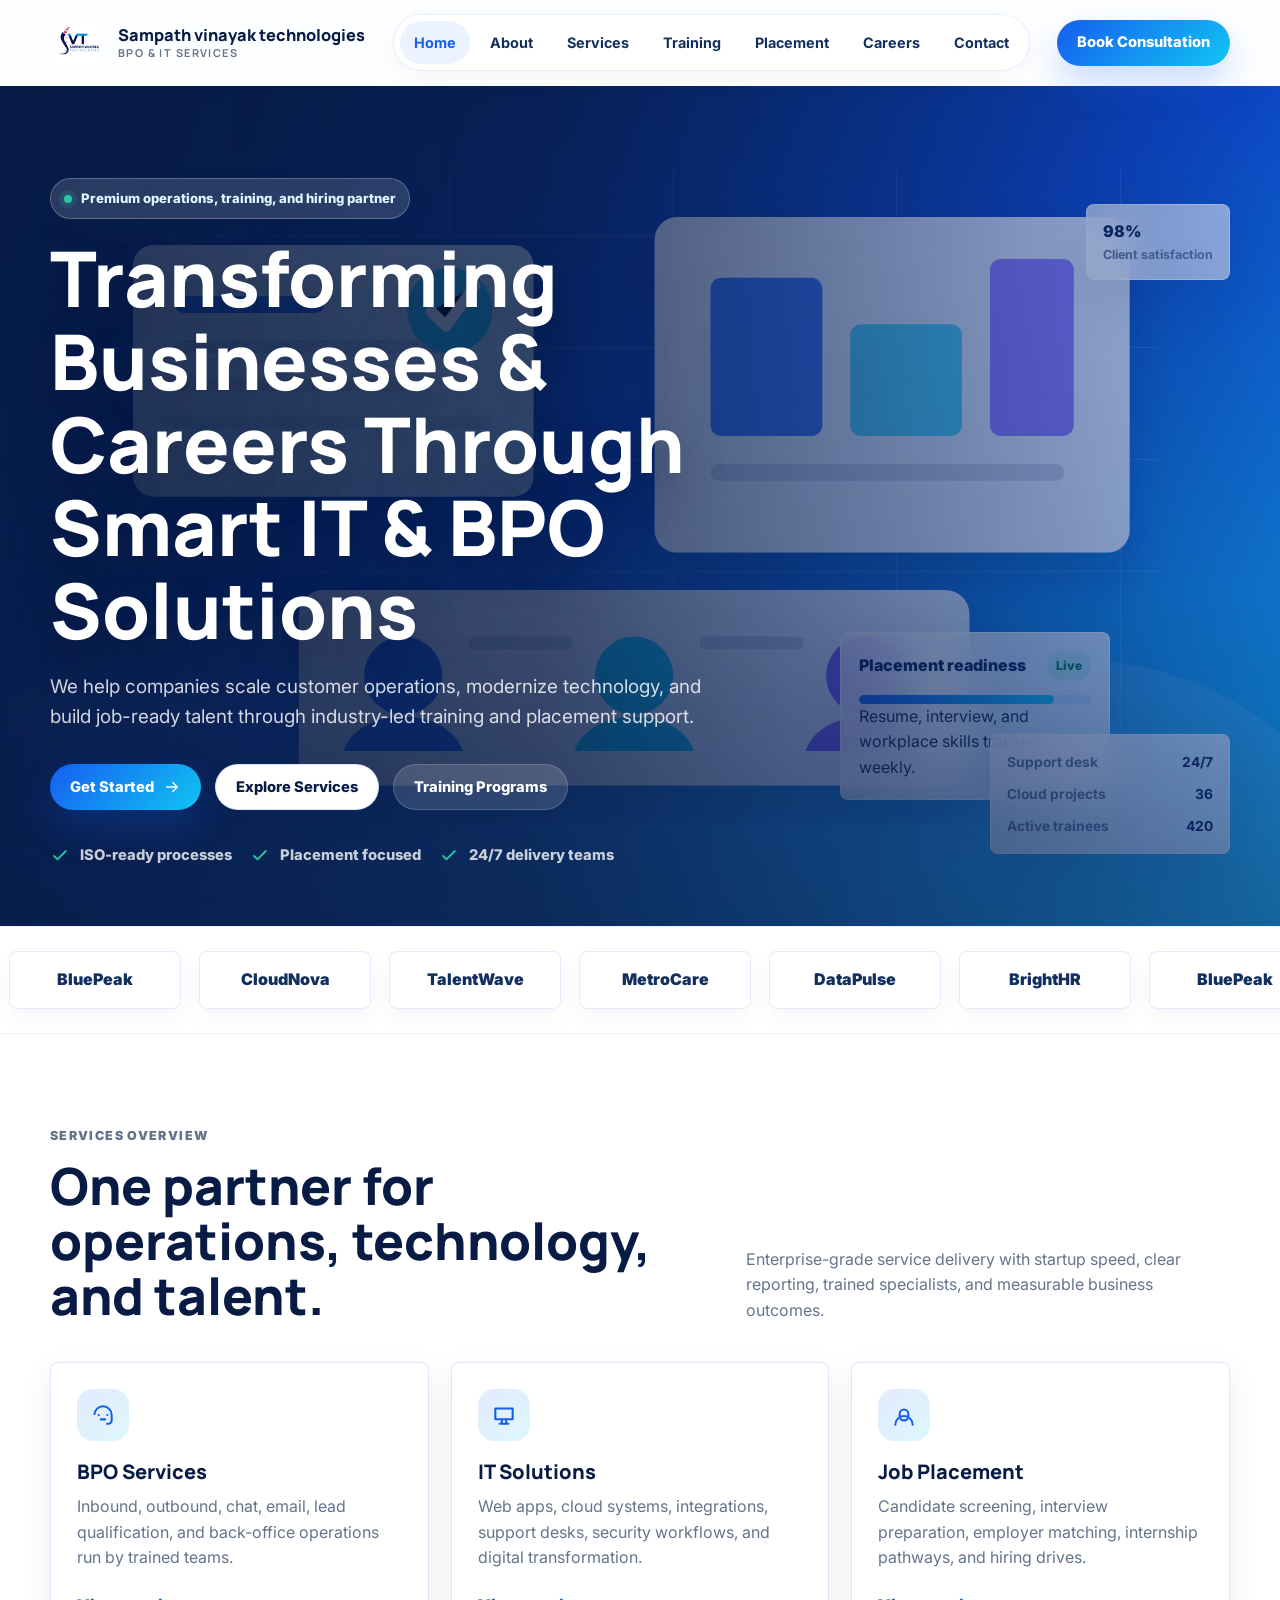
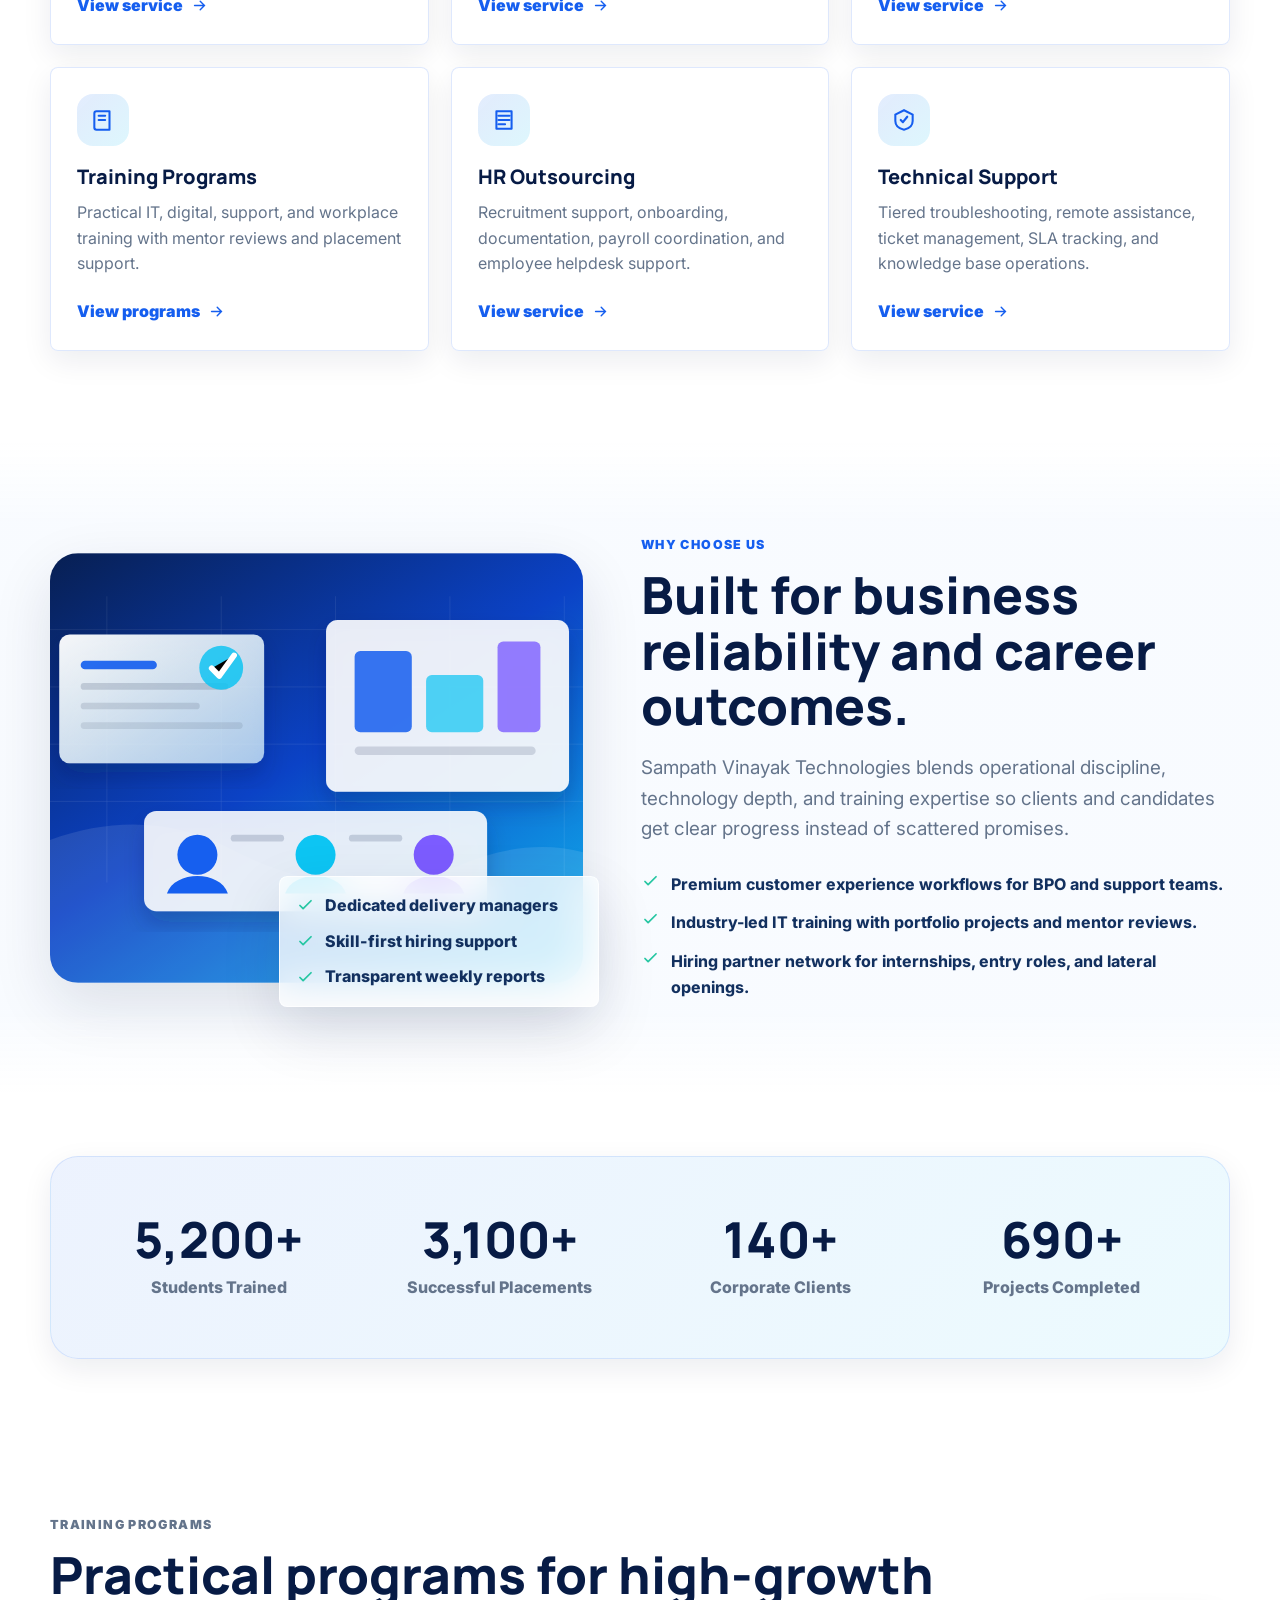
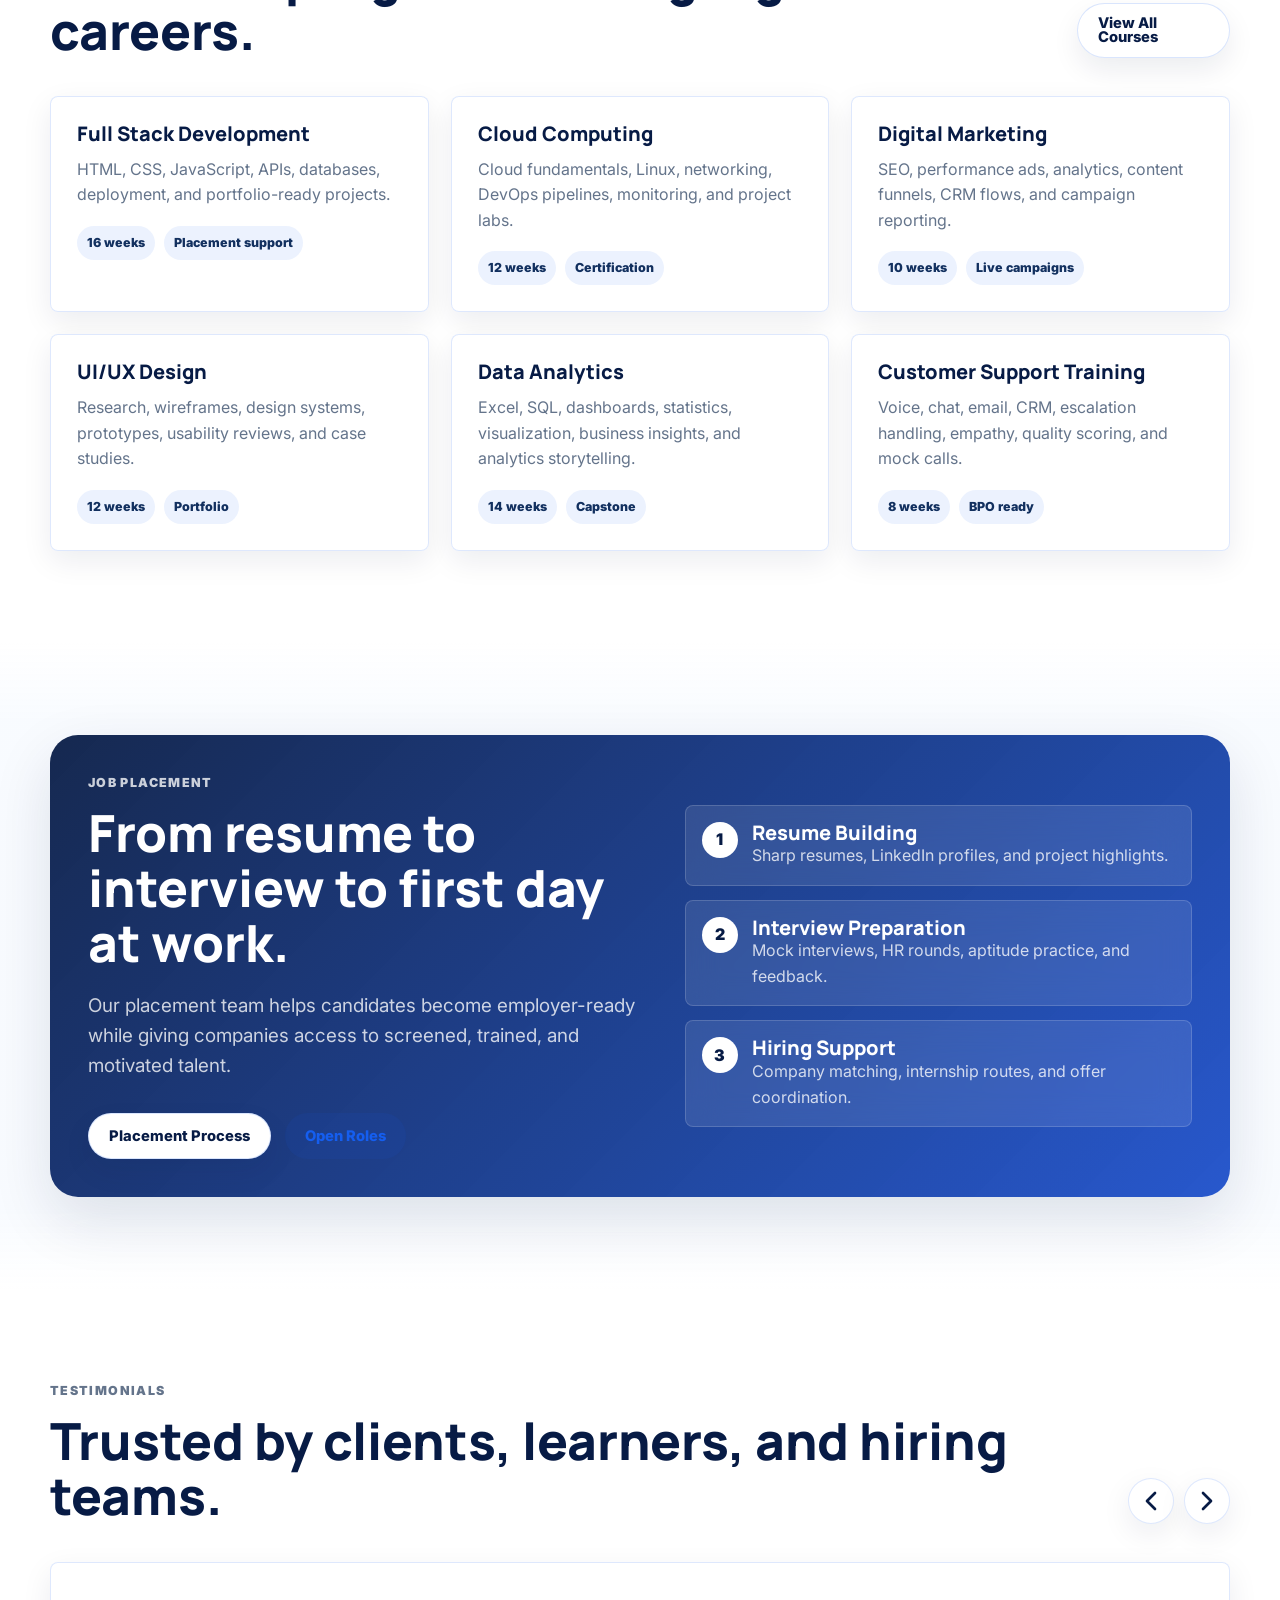
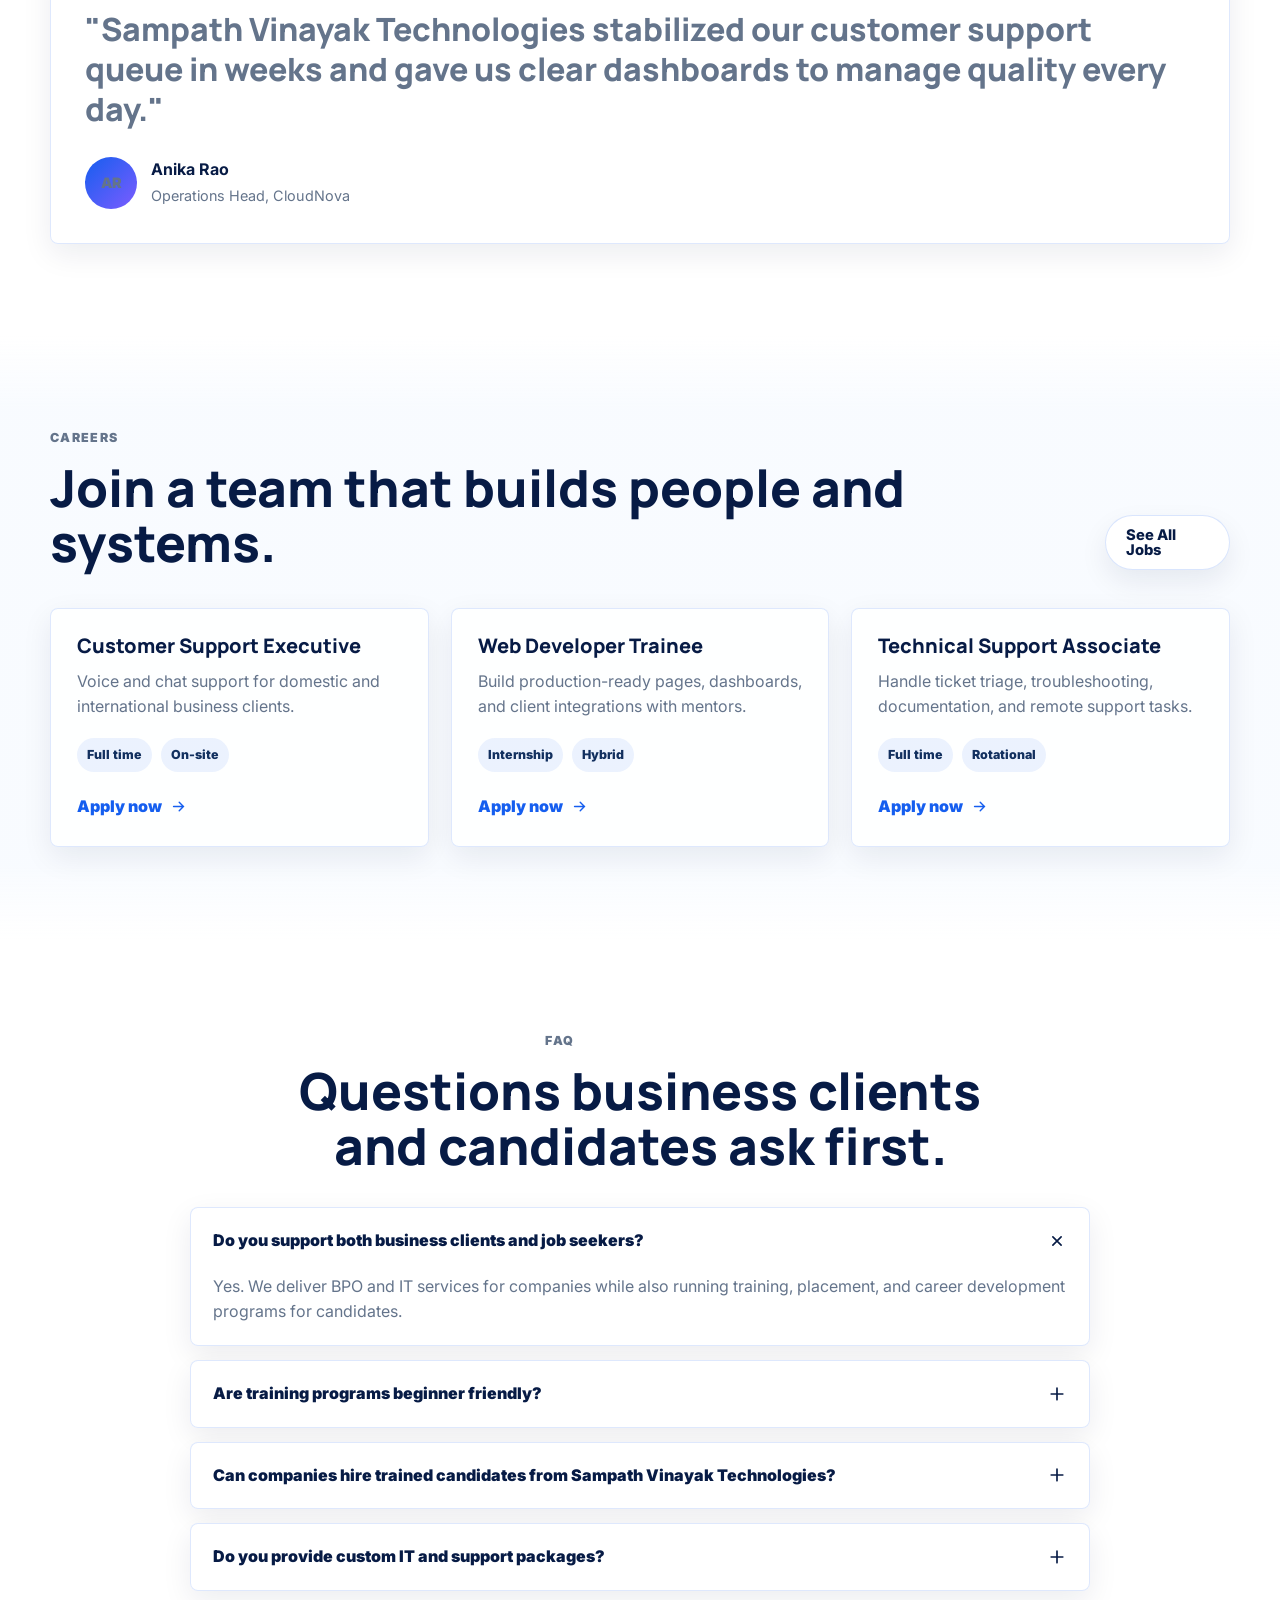
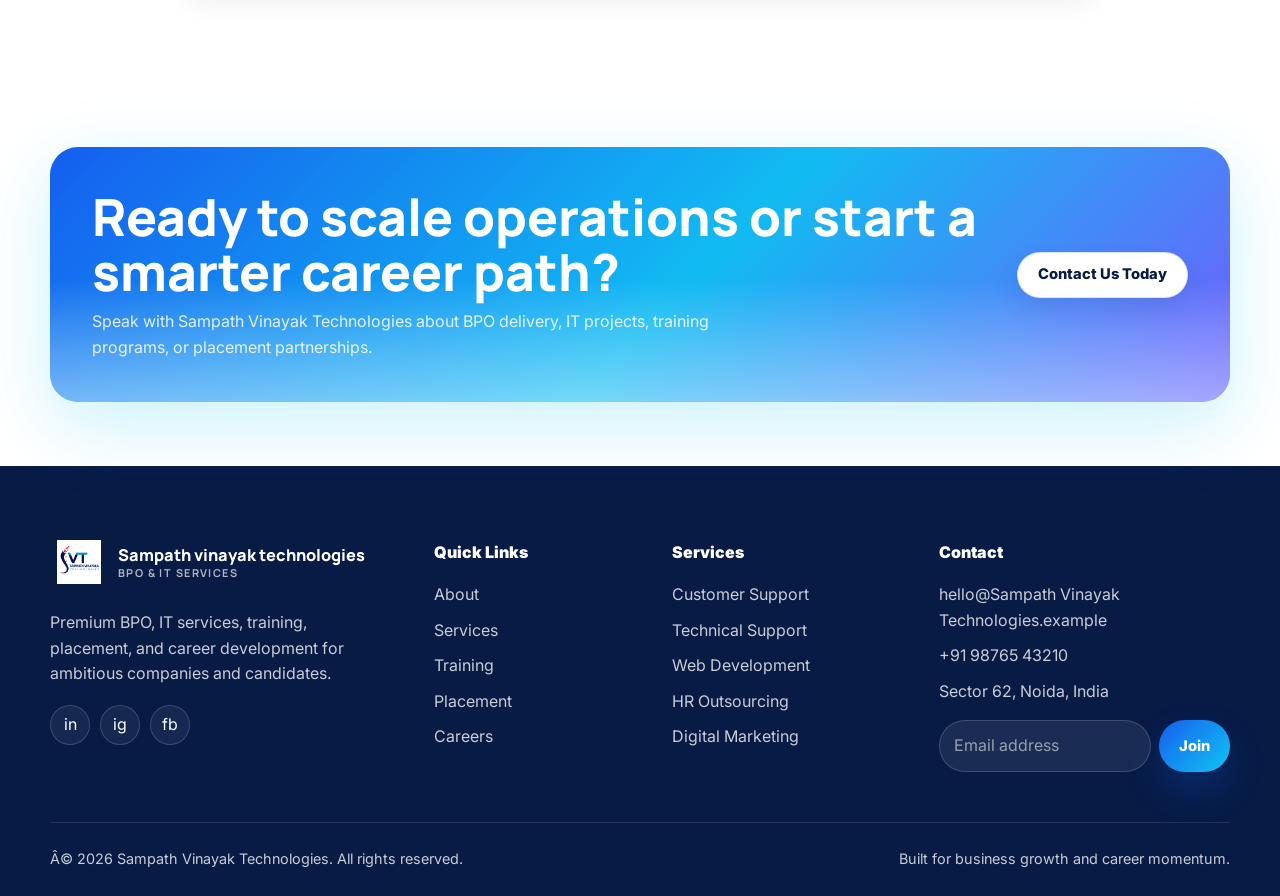
==== index.html @ c7aae265 "Initial commit" ====
﻿<!DOCTYPE html>
<html lang="en">
  <head>
    <meta charset="UTF-8" />
    <meta name="viewport" content="width=device-width, initial-scale=1.0" />
    <meta
      name="description"
      content="Sampath Vinayak Technologies provides premium BPO services, IT services, job placement, IT training programs, and career development support."
    />
    <title>Sampath Vinayak Technologies | Premium BPO & IT Services</title>
    <link rel="preconnect" href="https://fonts.googleapis.com" />
    <link rel="preconnect" href="https://fonts.gstatic.com" crossorigin />
    <link
      href="https://fonts.googleapis.com/css2?family=Inter:wght@400;500;600;700;800;900&family=Manrope:wght@600;700;800;900&family=Poppins:wght@500;600;700;800&display=swap"
      rel="stylesheet"
    />
    <link rel="stylesheet" href="assets/css/styles.css" />
  </head>
  <body>
    <a class="skip-link" href="#main">Skip to content</a>
    <header class="site-header">
      <div class="container nav">
        <a class="brand" href="index.html" aria-label="Sampath Vinayak Technologies home">
          <img class="brand-logo" src="assets/images/logo.png" alt="Sampath Vinayak Technologies logo" />
          <span class="brand-copy">Sampath vinayak technologies <small>BPO &amp; IT Services</small></span>
        </a>
        <nav class="nav-links" aria-label="Primary navigation">
          <a class="nav-link" href="index.html">Home</a>
          <a class="nav-link" href="about.html">About</a>
          <a class="nav-link" href="services.html">Services</a>
          <a class="nav-link" href="training.html">Training</a>
          <a class="nav-link" href="placement.html">Placement</a>
          <a class="nav-link" href="careers.html">Careers</a>
          <a class="nav-link" href="contact.html">Contact</a>
        </nav>
        <div class="nav-actions">
          <a class="btn btn-primary" href="contact.html">Book Consultation</a>
          <button class="menu-toggle" type="button" aria-label="Open menu" aria-expanded="false">
            <span></span>
          </button>
        </div>
      </div>
    </header>

    <main id="main">
      <section class="hero">
        <div class="container hero-grid">
          <div class="hero-copy reveal">
            <span class="eyebrow"><span class="eyebrow-dot"></span> Premium operations, training, and hiring partner</span>
            <h1>Transforming Businesses & Careers Through Smart IT & BPO Solutions</h1>
            <p class="lead">
              We help companies scale customer operations, modernize technology, and build job-ready talent through
              industry-led training and placement support.
            </p>
            <div class="hero-actions">
              <a class="btn btn-primary" href="contact.html">
                Get Started
                <svg viewBox="0 0 24 24" fill="none" aria-hidden="true">
                  <path d="M5 12h14m-6-6 6 6-6 6" stroke="currentColor" stroke-width="2" stroke-linecap="round" />
                </svg>
              </a>
              <a class="btn btn-secondary" href="services.html">Explore Services</a>
              <a class="btn btn-ghost" href="training.html">Training Programs</a>
            </div>
            <div class="hero-proof" aria-label="Company highlights">
              <span class="proof-item">
                <svg viewBox="0 0 24 24" fill="none"><path d="m5 12 4 4L19 6" stroke="currentColor" stroke-width="2.2" stroke-linecap="round" stroke-linejoin="round"/></svg>
                ISO-ready processes
              </span>
              <span class="proof-item">
                <svg viewBox="0 0 24 24" fill="none"><path d="m5 12 4 4L19 6" stroke="currentColor" stroke-width="2.2" stroke-linecap="round" stroke-linejoin="round"/></svg>
                Placement focused
              </span>
              <span class="proof-item">
                <svg viewBox="0 0 24 24" fill="none"><path d="m5 12 4 4L19 6" stroke="currentColor" stroke-width="2.2" stroke-linecap="round" stroke-linejoin="round"/></svg>
                24/7 delivery teams
              </span>
            </div>
          </div>
          <div class="hero-media reveal">
            <div class="hero-photo">
              <img
                src="https://images.unsplash.com/photo-1551434678-e076c223a692?auto=format&fit=crop&w=1200&q=80"
                alt="Professional IT and business operations team collaborating"
              />
            </div>
            <div class="metric-card">98%<span>Client satisfaction</span></div>
            <div class="insight-card">
              <div class="insight-row">
                <span class="insight-title">Placement readiness</span>
                <span class="insight-pill">Live</span>
              </div>
              <div class="progress-line"><span></span></div>
              <p>Resume, interview, and workplace skills tracked weekly.</p>
            </div>
            <div class="status-card">
              <div class="status-list">
                <div class="status-item"><span>Support desk</span><strong>24/7</strong></div>
                <div class="status-item"><span>Cloud projects</span><strong>36</strong></div>
                <div class="status-item"><span>Active trainees</span><strong>420</strong></div>
              </div>
            </div>
          </div>
        </div>
      </section>

      <section class="logo-rail" aria-label="Trusted clients and hiring partners">
        <div class="logo-track">
          <div class="logo-group">
            <span class="partner-logo">BluePeak</span>
            <span class="partner-logo">CloudNova</span>
            <span class="partner-logo">TalentWave</span>
            <span class="partner-logo">MetroCare</span>
            <span class="partner-logo">DataPulse</span>
            <span class="partner-logo">BrightHR</span>
          </div>
          <div class="logo-group" aria-hidden="true">
            <span class="partner-logo">BluePeak</span>
            <span class="partner-logo">CloudNova</span>
            <span class="partner-logo">TalentWave</span>
            <span class="partner-logo">MetroCare</span>
            <span class="partner-logo">DataPulse</span>
            <span class="partner-logo">BrightHR</span>
          </div>
        </div>
      </section>

      <section class="section" id="services">
        <div class="container">
          <div class="section-header reveal">
            <div>
              <p class="section-kicker">Services Overview</p>
              <h2>One partner for operations, technology, and talent.</h2>
            </div>
            <p>
              Enterprise-grade service delivery with startup speed, clear reporting, trained specialists, and
              measurable business outcomes.
            </p>
          </div>
          <div class="grid grid-3">
            <article class="card service-card reveal">
              <span class="icon-box"><svg viewBox="0 0 24 24" fill="none"><path d="M4 12a8 8 0 1 1 16 0v5a3 3 0 0 1-3 3h-2" stroke="currentColor" stroke-width="1.9"/><path d="M8 12h.01M16 12h.01M10 16h4" stroke="currentColor" stroke-width="2" stroke-linecap="round"/></svg></span>
              <h3>BPO Services</h3>
              <p>Inbound, outbound, chat, email, lead qualification, and back-office operations run by trained teams.</p>
              <a class="card-link" href="services.html">View service <svg viewBox="0 0 24 24" fill="none"><path d="M5 12h14m-6-6 6 6-6 6" stroke="currentColor" stroke-width="2" stroke-linecap="round"/></svg></a>
            </article>
            <article class="card service-card reveal">
              <span class="icon-box"><svg viewBox="0 0 24 24" fill="none"><path d="M4 6h16v10H4zM8 20h8M10 16v4M14 16v4" stroke="currentColor" stroke-width="1.9" stroke-linecap="round" stroke-linejoin="round"/></svg></span>
              <h3>IT Solutions</h3>
              <p>Web apps, cloud systems, integrations, support desks, security workflows, and digital transformation.</p>
              <a class="card-link" href="services.html">View service <svg viewBox="0 0 24 24" fill="none"><path d="M5 12h14m-6-6 6 6-6 6" stroke="currentColor" stroke-width="2" stroke-linecap="round"/></svg></a>
            </article>
            <article class="card service-card reveal">
              <span class="icon-box"><svg viewBox="0 0 24 24" fill="none"><path d="M16 11a4 4 0 1 0-8 0v2a4 4 0 0 0 8 0v-2ZM4 21a8 8 0 0 1 16 0" stroke="currentColor" stroke-width="1.9" stroke-linecap="round"/></svg></span>
              <h3>Job Placement</h3>
              <p>Candidate screening, interview preparation, employer matching, internship pathways, and hiring drives.</p>
              <a class="card-link" href="placement.html">View service <svg viewBox="0 0 24 24" fill="none"><path d="M5 12h14m-6-6 6 6-6 6" stroke="currentColor" stroke-width="2" stroke-linecap="round"/></svg></a>
            </article>
            <article class="card service-card reveal">
              <span class="icon-box"><svg viewBox="0 0 24 24" fill="none"><path d="M4 19V6a2 2 0 0 1 2-2h12v17H6a2 2 0 0 1-2-2Zm4-11h6m-6 4h6" stroke="currentColor" stroke-width="1.9" stroke-linecap="round" stroke-linejoin="round"/></svg></span>
              <h3>Training Programs</h3>
              <p>Practical IT, digital, support, and workplace training with mentor reviews and placement support.</p>
              <a class="card-link" href="training.html">View programs <svg viewBox="0 0 24 24" fill="none"><path d="M5 12h14m-6-6 6 6-6 6" stroke="currentColor" stroke-width="2" stroke-linecap="round"/></svg></a>
            </article>
            <article class="card service-card reveal">
              <span class="icon-box"><svg viewBox="0 0 24 24" fill="none"><path d="M7 8h10M7 12h10M7 16h6M5 4h14v16H5z" stroke="currentColor" stroke-width="1.9" stroke-linecap="round" stroke-linejoin="round"/></svg></span>
              <h3>HR Outsourcing</h3>
              <p>Recruitment support, onboarding, documentation, payroll coordination, and employee helpdesk support.</p>
              <a class="card-link" href="services.html">View service <svg viewBox="0 0 24 24" fill="none"><path d="M5 12h14m-6-6 6 6-6 6" stroke="currentColor" stroke-width="2" stroke-linecap="round"/></svg></a>
            </article>
            <article class="card service-card reveal">
              <span class="icon-box"><svg viewBox="0 0 24 24" fill="none"><path d="M12 3 4 7v6c0 4.5 3.2 7 8 8 4.8-1 8-3.5 8-8V7l-8-4Z" stroke="currentColor" stroke-width="1.9"/><path d="m9 12 2 2 4-5" stroke="currentColor" stroke-width="2" stroke-linecap="round" stroke-linejoin="round"/></svg></span>
              <h3>Technical Support</h3>
              <p>Tiered troubleshooting, remote assistance, ticket management, SLA tracking, and knowledge base operations.</p>
              <a class="card-link" href="services.html">View service <svg viewBox="0 0 24 24" fill="none"><path d="M5 12h14m-6-6 6 6-6 6" stroke="currentColor" stroke-width="2" stroke-linecap="round"/></svg></a>
            </article>
          </div>
        </div>
      </section>

      <section class="section section-soft">
        <div class="container split">
          <div class="visual-panel reveal">
            <img
              src="https://images.unsplash.com/photo-1556761175-b413da4baf72?auto=format&fit=crop&w=1200&q=80"
              alt="Business team reviewing customer operations analytics"
            />
            <div class="glass-list">
              <span class="check-row"><svg viewBox="0 0 24 24" fill="none"><path d="m5 12 4 4L19 6" stroke="currentColor" stroke-width="2.2" stroke-linecap="round" stroke-linejoin="round"/></svg> Dedicated delivery managers</span>
              <span class="check-row"><svg viewBox="0 0 24 24" fill="none"><path d="m5 12 4 4L19 6" stroke="currentColor" stroke-width="2.2" stroke-linecap="round" stroke-linejoin="round"/></svg> Skill-first hiring support</span>
              <span class="check-row"><svg viewBox="0 0 24 24" fill="none"><path d="m5 12 4 4L19 6" stroke="currentColor" stroke-width="2.2" stroke-linecap="round" stroke-linejoin="round"/></svg> Transparent weekly reports</span>
            </div>
          </div>
          <div class="reveal">
            <p class="section-kicker">Why Choose Us</p>
            <h2>Built for business reliability and career outcomes.</h2>
            <p class="lead">
              Sampath Vinayak Technologies blends operational discipline, technology depth, and training expertise so clients and candidates
              get clear progress instead of scattered promises.
            </p>
            <ul class="feature-list">
              <li class="list-check"><svg viewBox="0 0 24 24" fill="none"><path d="m5 12 4 4L19 6" stroke="currentColor" stroke-width="2.2" stroke-linecap="round" stroke-linejoin="round"/></svg> Premium customer experience workflows for BPO and support teams.</li>
              <li class="list-check"><svg viewBox="0 0 24 24" fill="none"><path d="m5 12 4 4L19 6" stroke="currentColor" stroke-width="2.2" stroke-linecap="round" stroke-linejoin="round"/></svg> Industry-led IT training with portfolio projects and mentor reviews.</li>
              <li class="list-check"><svg viewBox="0 0 24 24" fill="none"><path d="m5 12 4 4L19 6" stroke="currentColor" stroke-width="2.2" stroke-linecap="round" stroke-linejoin="round"/></svg> Hiring partner network for internships, entry roles, and lateral openings.</li>
            </ul>
          </div>
        </div>
      </section>

      <section class="section-sm">
        <div class="container stats-band reveal">
          <div class="grid grid-4">
            <div class="stat"><strong data-count="5200" data-suffix="+">0</strong><span>Students Trained</span></div>
            <div class="stat"><strong data-count="3100" data-suffix="+">0</strong><span>Successful Placements</span></div>
            <div class="stat"><strong data-count="140" data-suffix="+">0</strong><span>Corporate Clients</span></div>
            <div class="stat"><strong data-count="690" data-suffix="+">0</strong><span>Projects Completed</span></div>
          </div>
        </div>
      </section>

      <section class="section" id="training">
        <div class="container">
          <div class="section-header reveal">
            <div>
              <p class="section-kicker">Training Programs</p>
              <h2>Practical programs for high-growth careers.</h2>
            </div>
            <a class="btn btn-secondary" href="training.html">View All Courses</a>
          </div>
          <div class="grid grid-3">
            <article class="card program-card reveal">
              <h3>Full Stack Development</h3>
              <p>HTML, CSS, JavaScript, APIs, databases, deployment, and portfolio-ready projects.</p>
              <div class="program-meta"><span class="tag">16 weeks</span><span class="tag">Placement support</span></div>
            </article>
            <article class="card program-card reveal">
              <h3>Cloud Computing</h3>
              <p>Cloud fundamentals, Linux, networking, DevOps pipelines, monitoring, and project labs.</p>
              <div class="program-meta"><span class="tag">12 weeks</span><span class="tag">Certification</span></div>
            </article>
            <article class="card program-card reveal">
              <h3>Digital Marketing</h3>
              <p>SEO, performance ads, analytics, content funnels, CRM flows, and campaign reporting.</p>
              <div class="program-meta"><span class="tag">10 weeks</span><span class="tag">Live campaigns</span></div>
            </article>
            <article class="card program-card reveal">
              <h3>UI/UX Design</h3>
              <p>Research, wireframes, design systems, prototypes, usability reviews, and case studies.</p>
              <div class="program-meta"><span class="tag">12 weeks</span><span class="tag">Portfolio</span></div>
            </article>
            <article class="card program-card reveal">
              <h3>Data Analytics</h3>
              <p>Excel, SQL, dashboards, statistics, visualization, business insights, and analytics storytelling.</p>
              <div class="program-meta"><span class="tag">14 weeks</span><span class="tag">Capstone</span></div>
            </article>
            <article class="card program-card reveal">
              <h3>Customer Support Training</h3>
              <p>Voice, chat, email, CRM, escalation handling, empathy, quality scoring, and mock calls.</p>
              <div class="program-meta"><span class="tag">8 weeks</span><span class="tag">BPO ready</span></div>
            </article>
          </div>
        </div>
      </section>

      <section class="section section-soft" id="placement">
        <div class="container placement-panel reveal">
          <div class="placement-grid">
            <div>
              <p class="section-kicker">Job Placement</p>
              <h2>From resume to interview to first day at work.</h2>
              <p class="lead">
                Our placement team helps candidates become employer-ready while giving companies access to screened,
                trained, and motivated talent.
              </p>
              <div class="hero-actions">
                <a class="btn btn-secondary" href="placement.html">Placement Process</a>
                <a class="btn btn-ghost" href="careers.html">Open Roles</a>
              </div>
            </div>
            <div class="placement-steps">
              <div class="placement-step"><span class="step-number">1</span><div><h3>Resume Building</h3><p>Sharp resumes, LinkedIn profiles, and project highlights.</p></div></div>
              <div class="placement-step"><span class="step-number">2</span><div><h3>Interview Preparation</h3><p>Mock interviews, HR rounds, aptitude practice, and feedback.</p></div></div>
              <div class="placement-step"><span class="step-number">3</span><div><h3>Hiring Support</h3><p>Company matching, internship routes, and offer coordination.</p></div></div>
            </div>
          </div>
        </div>
      </section>

      <section class="section">
        <div class="container">
          <div class="section-header reveal">
            <div>
              <p class="section-kicker">Testimonials</p>
              <h2>Trusted by clients, learners, and hiring teams.</h2>
            </div>
            <div class="carousel-controls" aria-label="Testimonial controls">
              <button class="icon-btn" type="button" data-carousel="prev" aria-label="Previous testimonial">
                <svg viewBox="0 0 24 24" fill="none"><path d="M15 18 9 12l6-6" stroke="currentColor" stroke-width="2" stroke-linecap="round" stroke-linejoin="round"/></svg>
              </button>
              <button class="icon-btn" type="button" data-carousel="next" aria-label="Next testimonial">
                <svg viewBox="0 0 24 24" fill="none"><path d="m9 18 6-6-6-6" stroke="currentColor" stroke-width="2" stroke-linecap="round" stroke-linejoin="round"/></svg>
              </button>
            </div>
          </div>
          <div class="testimonial-wrap reveal">
            <article class="card testimonial-card active">
              <p class="quote">"Sampath Vinayak Technologies stabilized our customer support queue in weeks and gave us clear dashboards to manage quality every day."</p>
              <div class="person"><span class="avatar">AR</span><div><strong>Anika Rao</strong><span>Operations Head, CloudNova</span></div></div>
            </article>
            <article class="card testimonial-card">
              <p class="quote">"The training felt practical from day one. My portfolio, mock interviews, and placement support made the job switch possible."</p>
              <div class="person"><span class="avatar">MS</span><div><strong>Mohit Sharma</strong><span>Placed as Frontend Developer</span></div></div>
            </article>
            <article class="card testimonial-card">
              <p class="quote">"Their hiring pipeline gave us candidates who were already trained on communication, tools, and real workplace expectations."</p>
              <div class="person"><span class="avatar">PK</span><div><strong>Priya Kapoor</strong><span>HR Manager, TalentWave</span></div></div>
            </article>
          </div>
        </div>
      </section>

      <section class="section section-soft">
        <div class="container">
          <div class="section-header reveal">
            <div>
              <p class="section-kicker">Careers</p>
              <h2>Join a team that builds people and systems.</h2>
            </div>
            <a class="btn btn-secondary" href="careers.html">See All Jobs</a>
          </div>
          <div class="grid grid-3">
            <article class="card job-card reveal">
              <h3>Customer Support Executive</h3>
              <p>Voice and chat support for domestic and international business clients.</p>
              <div class="job-meta"><span class="tag">Full time</span><span class="tag">On-site</span></div>
              <a class="card-link" href="careers.html">Apply now <svg viewBox="0 0 24 24" fill="none"><path d="M5 12h14m-6-6 6 6-6 6" stroke="currentColor" stroke-width="2" stroke-linecap="round"/></svg></a>
            </article>
            <article class="card job-card reveal">
              <h3>Web Developer Trainee</h3>
              <p>Build production-ready pages, dashboards, and client integrations with mentors.</p>
              <div class="job-meta"><span class="tag">Internship</span><span class="tag">Hybrid</span></div>
              <a class="card-link" href="careers.html">Apply now <svg viewBox="0 0 24 24" fill="none"><path d="M5 12h14m-6-6 6 6-6 6" stroke="currentColor" stroke-width="2" stroke-linecap="round"/></svg></a>
            </article>
            <article class="card job-card reveal">
              <h3>Technical Support Associate</h3>
              <p>Handle ticket triage, troubleshooting, documentation, and remote support tasks.</p>
              <div class="job-meta"><span class="tag">Full time</span><span class="tag">Rotational</span></div>
              <a class="card-link" href="careers.html">Apply now <svg viewBox="0 0 24 24" fill="none"><path d="M5 12h14m-6-6 6 6-6 6" stroke="currentColor" stroke-width="2" stroke-linecap="round"/></svg></a>
            </article>
          </div>
        </div>
      </section>

      <section class="section">
        <div class="container">
          <div class="centered reveal">
            <p class="section-kicker">FAQ</p>
            <h2>Questions business clients and candidates ask first.</h2>
          </div>
          <div class="faq reveal" style="margin-top: 34px">
            <article class="faq-item open">
              <button class="faq-question" type="button" aria-expanded="true">
                Do you support both business clients and job seekers?
                <svg viewBox="0 0 24 24" fill="none"><path d="M12 5v14M5 12h14" stroke="currentColor" stroke-width="2" stroke-linecap="round"/></svg>
              </button>
              <div class="faq-answer" style="max-height: 120px">
                <p>Yes. We deliver BPO and IT services for companies while also running training, placement, and career development programs for candidates.</p>
              </div>
            </article>
            <article class="faq-item">
              <button class="faq-question" type="button" aria-expanded="false">
                Are training programs beginner friendly?
                <svg viewBox="0 0 24 24" fill="none"><path d="M12 5v14M5 12h14" stroke="currentColor" stroke-width="2" stroke-linecap="round"/></svg>
              </button>
              <div class="faq-answer"><p>Most programs begin with foundations and then move into practical projects, tool practice, mentor feedback, and placement preparation.</p></div>
            </article>
            <article class="faq-item">
              <button class="faq-question" type="button" aria-expanded="false">
                Can companies hire trained candidates from Sampath Vinayak Technologies?
                <svg viewBox="0 0 24 24" fill="none"><path d="M12 5v14M5 12h14" stroke="currentColor" stroke-width="2" stroke-linecap="round"/></svg>
              </button>
              <div class="faq-answer"><p>Yes. Hiring partners can request screened candidates for BPO, IT support, development, marketing, and internship roles.</p></div>
            </article>
            <article class="faq-item">
              <button class="faq-question" type="button" aria-expanded="false">
                Do you provide custom IT and support packages?
                <svg viewBox="0 0 24 24" fill="none"><path d="M12 5v14M5 12h14" stroke="currentColor" stroke-width="2" stroke-linecap="round"/></svg>
              </button>
              <div class="faq-answer"><p>Yes. We scope every engagement around workload, SLA needs, technology stack, reporting cadence, and team size.</p></div>
            </article>
          </div>
        </div>
      </section>

      <section class="section-sm">
        <div class="container cta-panel reveal">
          <div>
            <h2>Ready to scale operations or start a smarter career path?</h2>
            <p>Speak with Sampath Vinayak Technologies about BPO delivery, IT projects, training programs, or placement partnerships.</p>
          </div>
          <a class="btn btn-secondary" href="contact.html">Contact Us Today</a>
        </div>
      </section>
    </main>

    <footer class="site-footer">
      <div class="container">
        <div class="footer-grid">
          <div class="footer-brand">
            <a class="brand" href="index.html" aria-label="Sampath Vinayak Technologies home">
          <img class="brand-logo" src="assets/images/logo.png" alt="Sampath Vinayak Technologies logo" />
          <span class="brand-copy">Sampath vinayak technologies <small>BPO &amp; IT Services</small></span>
        </a>
            <p>Premium BPO, IT services, training, placement, and career development for ambitious companies and candidates.</p>
            <div class="socials">
              <a href="#" aria-label="LinkedIn">in</a>
              <a href="#" aria-label="Instagram">ig</a>
              <a href="#" aria-label="Facebook">fb</a>
            </div>
          </div>
          <div>
            <p class="footer-title">Quick Links</p>
            <div class="footer-links">
              <a href="about.html">About</a>
              <a href="services.html">Services</a>
              <a href="training.html">Training</a>
              <a href="placement.html">Placement</a>
              <a href="careers.html">Careers</a>
            </div>
          </div>
          <div>
            <p class="footer-title">Services</p>
            <div class="footer-links">
              <a href="services.html">Customer Support</a>
              <a href="services.html">Technical Support</a>
              <a href="services.html">Web Development</a>
              <a href="services.html">HR Outsourcing</a>
              <a href="services.html">Digital Marketing</a>
            </div>
          </div>
          <div>
            <p class="footer-title">Contact</p>
            <div class="footer-links">
              <span>hello@Sampath Vinayak Technologies.example</span>
              <span>+91 98765 43210</span>
              <span>Sector 62, Noida, India</span>
            </div>
            <form class="newsletter" data-form>
              <input type="email" aria-label="Email address" placeholder="Email address" required />
              <button class="btn btn-primary" type="submit">Join</button>
            </form>
          </div>
        </div>
        <div class="footer-bottom">
          <span>Â© 2026 Sampath Vinayak Technologies. All rights reserved.</span>
          <span>Built for business growth and career momentum.</span>
        </div>
      </div>
    </footer>

    <script src="assets/js/main.js" defer></script>
  </body>
</html>
---- assets/css/styles.css ----
/* Premium BPO & IT services design system */
:root {
  --white: #ffffff;
  --surface: #f8fbff;
  --surface-strong: #eef6ff;
  --navy: #071b45;
  --navy-soft: #12305f;
  --royal: #155eef;
  --royal-dark: #0b42c6;
  --cyan: #11c5f3;
  --cyan-soft: #dff8ff;
  --purple: #7c5cff;
  --mint: #25c6a2;
  --text: #15233b;
  --muted: #64748b;
  --line: rgba(21, 94, 239, 0.14);
  --shadow-sm: 0 10px 30px rgba(7, 27, 69, 0.08);
  --shadow-md: 0 22px 60px rgba(7, 27, 69, 0.12);
  --shadow-glow: 0 22px 70px rgba(17, 197, 243, 0.22);
  --radius: 8px;
  --container: 1180px;
  --ease: cubic-bezier(0.2, 0.8, 0.2, 1);
}

*,
*::before,
*::after {
  box-sizing: border-box;
}

html {
  scroll-behavior: smooth;
}

body {
  margin: 0;
  color: var(--text);
  font-family: "Inter", "Manrope", "Poppins", Arial, sans-serif;
  background:
    linear-gradient(180deg, rgba(247, 252, 255, 0.95), rgba(255, 255, 255, 1) 24rem),
    var(--white);
  line-height: 1.6;
  overflow-x: hidden;
}

body::before {
  content: "";
  position: fixed;
  inset: 0;
  z-index: -2;
  pointer-events: none;
  background-image:
    linear-gradient(rgba(21, 94, 239, 0.045) 1px, transparent 1px),
    linear-gradient(90deg, rgba(21, 94, 239, 0.045) 1px, transparent 1px);
  background-size: 48px 48px;
  mask-image: linear-gradient(to bottom, rgba(0, 0, 0, 0.8), transparent 58%);
}

body.no-scroll {
  overflow: hidden;
}

img {
  display: block;
  max-width: 100%;
}

a {
  color: inherit;
  text-decoration: none;
}

button,
input,
select,
textarea {
  font: inherit;
}

button {
  border: 0;
  cursor: pointer;
}

.container {
  width: min(calc(100% - 40px), var(--container));
  margin-inline: auto;
}

.skip-link {
  position: fixed;
  top: 12px;
  left: 12px;
  z-index: 1000;
  transform: translateY(-160%);
  padding: 10px 14px;
  border-radius: var(--radius);
  background: var(--navy);
  color: var(--white);
  transition: transform 0.2s ease;
}

.skip-link:focus {
  transform: translateY(0);
}

.site-header {
  position: sticky;
  top: 0;
  z-index: 999;
  padding: 14px 0;
  background: rgba(255, 255, 255, 0.74);
  border-bottom: 1px solid transparent;
  backdrop-filter: blur(18px);
  transition: all 0.25s ease;
}

.site-header.is-scrolled {
  padding: 10px 0;
  border-color: rgba(21, 94, 239, 0.12);
  box-shadow: 0 14px 34px rgba(7, 27, 69, 0.08);
}

.nav {
  display: flex;
  align-items: center;
  justify-content: space-between;
  gap: 24px;
}

.brand {
  display: inline-flex;
  align-items: center;
  gap: 10px;
  font-family: "Manrope", "Inter", sans-serif;
  font-weight: 800;
  color: var(--navy);
}

.brand-logo {
  display: block;
  flex: 0 0 auto;
  width: 58px;
  height: 44px;
  object-fit: contain;
}

.brand-copy {
  display: grid;
  color: var(--navy);
  font-size: 1.02rem;
  font-weight: 900;
  line-height: 1.05;
  white-space: nowrap;
}

.brand-copy small {
  margin-top: 3px;
  color: var(--muted);
  font-size: 0.68rem;
  font-weight: 700;
  letter-spacing: 0.13em;
  text-transform: uppercase;
}

.brand-mark {
  display: grid;
  width: 42px;
  height: 42px;
  place-items: center;
  border-radius: 12px;
  color: var(--white);
  background: linear-gradient(135deg, var(--royal), var(--cyan));
  box-shadow: 0 16px 34px rgba(21, 94, 239, 0.24);
}

.brand-mark svg {
  width: 24px;
  height: 24px;
}

.brand-name {
  display: grid;
  line-height: 1.05;
}

.brand-name small {
  color: var(--muted);
  font-size: 0.68rem;
  font-weight: 700;
  letter-spacing: 0.08em;
  text-transform: uppercase;
}

.nav-links {
  display: flex;
  align-items: center;
  gap: 6px;
  padding: 6px;
  border: 1px solid rgba(21, 94, 239, 0.1);
  border-radius: 999px;
  background: rgba(255, 255, 255, 0.68);
  box-shadow: 0 8px 26px rgba(7, 27, 69, 0.04);
}

.nav-link {
  padding: 10px 14px;
  border-radius: 999px;
  color: var(--navy-soft);
  font-size: 0.9rem;
  font-weight: 700;
  transition: all 0.2s ease;
}

.nav-link:hover,
.nav-link.active {
  color: var(--royal);
  background: rgba(21, 94, 239, 0.08);
}

.nav-actions {
  display: flex;
  align-items: center;
  gap: 10px;
}

.menu-toggle {
  display: none;
  width: 44px;
  height: 44px;
  place-items: center;
  border-radius: 999px;
  color: var(--navy);
  background: var(--white);
  border: 1px solid rgba(21, 94, 239, 0.15);
  box-shadow: var(--shadow-sm);
}

.menu-toggle span {
  position: relative;
  width: 18px;
  height: 2px;
  background: currentColor;
  border-radius: 2px;
}

.menu-toggle span::before,
.menu-toggle span::after {
  content: "";
  position: absolute;
  left: 0;
  width: 18px;
  height: 2px;
  background: currentColor;
  border-radius: 2px;
  transition: transform 0.2s ease;
}

.menu-toggle span::before {
  top: -6px;
}

.menu-toggle span::after {
  top: 6px;
}

.menu-toggle.is-open span {
  background: transparent;
}

.menu-toggle.is-open span::before {
  top: 0;
  transform: rotate(45deg);
}

.menu-toggle.is-open span::after {
  top: 0;
  transform: rotate(-45deg);
}

.btn {
  display: inline-flex;
  align-items: center;
  justify-content: center;
  gap: 9px;
  min-height: 46px;
  padding: 12px 20px;
  border-radius: 999px;
  font-size: 0.92rem;
  font-weight: 800;
  line-height: 1;
  transition: transform 0.2s var(--ease), box-shadow 0.2s ease, background 0.2s ease, color 0.2s ease;
}

.btn:hover {
  transform: translateY(-2px);
}

.btn-primary {
  color: var(--white);
  background: linear-gradient(135deg, var(--royal), var(--cyan));
  box-shadow: 0 18px 36px rgba(21, 94, 239, 0.23);
}

.btn-primary:hover {
  box-shadow: var(--shadow-glow);
}

.btn-secondary {
  color: var(--navy);
  background: var(--white);
  border: 1px solid rgba(21, 94, 239, 0.16);
  box-shadow: 0 12px 28px rgba(7, 27, 69, 0.08);
}

.btn-ghost {
  color: var(--royal);
  background: rgba(21, 94, 239, 0.08);
}

.btn svg {
  width: 18px;
  height: 18px;
}

.hero {
  position: relative;
  overflow: hidden;
  padding: 92px 0 58px;
}

.hero::after,
.page-hero::after,
.cta-panel::after {
  content: "";
  position: absolute;
  inset: auto 0 0;
  z-index: -1;
  height: 48%;
  background: linear-gradient(180deg, transparent, rgba(223, 248, 255, 0.48));
}

.hero-grid {
  display: grid;
  grid-template-columns: minmax(0, 1fr) minmax(420px, 0.86fr);
  align-items: center;
  gap: 58px;
}

.eyebrow {
  display: inline-flex;
  align-items: center;
  gap: 9px;
  width: fit-content;
  margin-bottom: 18px;
  padding: 9px 13px;
  border: 1px solid rgba(21, 94, 239, 0.13);
  border-radius: 999px;
  color: var(--royal);
  background: rgba(255, 255, 255, 0.72);
  box-shadow: 0 10px 28px rgba(7, 27, 69, 0.06);
  font-size: 0.82rem;
  font-weight: 800;
}

.eyebrow-dot {
  width: 8px;
  height: 8px;
  border-radius: 999px;
  background: var(--mint);
  box-shadow: 0 0 0 5px rgba(37, 198, 162, 0.14);
}

h1,
h2,
h3,
h4 {
  margin: 0;
  color: var(--navy);
  font-family: "Manrope", "Poppins", "Inter", sans-serif;
  line-height: 1.08;
  letter-spacing: 0;
}

h1 {
  max-width: 780px;
  font-size: clamp(2.45rem, 6vw, 4.9rem);
  font-weight: 900;
}

h2 {
  font-size: clamp(2rem, 4vw, 3.25rem);
  font-weight: 900;
}

h3 {
  font-size: 1.25rem;
  font-weight: 850;
}

p {
  margin: 0;
}

.lead {
  max-width: 660px;
  margin-top: 20px;
  color: var(--muted);
  font-size: clamp(1rem, 2vw, 1.18rem);
}

.hero-actions {
  display: flex;
  flex-wrap: wrap;
  gap: 14px;
  margin-top: 32px;
}

.hero-proof {
  display: flex;
  flex-wrap: wrap;
  gap: 18px;
  margin-top: 34px;
}

.proof-item {
  display: flex;
  align-items: center;
  gap: 10px;
  color: var(--navy-soft);
  font-size: 0.92rem;
  font-weight: 800;
}

.proof-item svg {
  width: 20px;
  height: 20px;
  color: var(--mint);
}

.hero-media {
  position: relative;
  min-height: 560px;
}

.hero-photo {
  position: absolute;
  inset: 18px 0 auto auto;
  width: min(100%, 520px);
  height: 470px;
  overflow: hidden;
  border: 1px solid rgba(255, 255, 255, 0.85);
  border-radius: 28px;
  box-shadow: 0 35px 90px rgba(7, 27, 69, 0.18);
  isolation: isolate;
}

.hero-photo::after {
  content: "";
  position: absolute;
  inset: 0;
  background: linear-gradient(135deg, rgba(7, 27, 69, 0.18), transparent 46%, rgba(17, 197, 243, 0.16));
}

.hero-photo img {
  width: 100%;
  height: 100%;
  object-fit: cover;
}

.insight-card,
.status-card,
.metric-card {
  position: absolute;
  z-index: 3;
  border: 1px solid rgba(255, 255, 255, 0.84);
  border-radius: var(--radius);
  background: rgba(255, 255, 255, 0.78);
  backdrop-filter: blur(18px);
  box-shadow: var(--shadow-md);
}

.insight-card {
  left: 0;
  bottom: 82px;
  width: min(270px, 72%);
  padding: 18px;
  animation: floatY 5.8s ease-in-out infinite;
}

.insight-row {
  display: flex;
  align-items: center;
  justify-content: space-between;
  margin-bottom: 14px;
}

.insight-title {
  color: var(--navy);
  font-weight: 850;
}

.insight-pill {
  padding: 5px 9px;
  border-radius: 999px;
  color: #027a48;
  background: rgba(37, 198, 162, 0.16);
  font-size: 0.76rem;
  font-weight: 850;
}

.progress-line {
  height: 9px;
  overflow: hidden;
  border-radius: 999px;
  background: rgba(21, 94, 239, 0.1);
}

.progress-line span {
  display: block;
  width: 84%;
  height: 100%;
  border-radius: inherit;
  background: linear-gradient(90deg, var(--royal), var(--cyan));
}

.status-card {
  right: 10px;
  bottom: 16px;
  width: min(240px, 68%);
  padding: 16px;
  animation: floatY 6.5s ease-in-out infinite reverse;
}

.status-list {
  display: grid;
  gap: 10px;
}

.status-item {
  display: flex;
  align-items: center;
  justify-content: space-between;
  gap: 10px;
  color: var(--muted);
  font-size: 0.86rem;
  font-weight: 700;
}

.status-item strong {
  color: var(--navy);
}

.metric-card {
  top: 68px;
  left: 36px;
  padding: 14px 16px;
  color: var(--navy);
  font-weight: 850;
}

.metric-card span {
  display: block;
  color: var(--muted);
  font-size: 0.78rem;
  font-weight: 700;
}

.section {
  padding: 92px 0;
}

.section-sm {
  padding: 64px 0;
}

.section-soft {
  background:
    linear-gradient(180deg, rgba(248, 251, 255, 0), rgba(248, 251, 255, 0.96) 12%, rgba(248, 251, 255, 0.96) 88%, rgba(248, 251, 255, 0));
}

.section-header {
  display: flex;
  align-items: end;
  justify-content: space-between;
  gap: 28px;
  margin-bottom: 38px;
}

.section-kicker {
  margin-bottom: 12px;
  color: var(--royal);
  font-size: 0.78rem;
  font-weight: 900;
  letter-spacing: 0.11em;
  text-transform: uppercase;
}

.section-header p,
.centered p {
  max-width: 620px;
  color: var(--muted);
}

.centered {
  max-width: 780px;
  margin-inline: auto;
  text-align: center;
}

.logo-rail {
  overflow: hidden;
  border-block: 1px solid rgba(21, 94, 239, 0.08);
  background: rgba(255, 255, 255, 0.72);
}

.logo-track {
  display: flex;
  width: max-content;
  animation: marquee 28s linear infinite;
}

.logo-group {
  display: flex;
  align-items: center;
  gap: 18px;
  padding: 24px 9px;
}

.partner-logo {
  display: inline-flex;
  align-items: center;
  justify-content: center;
  min-width: 172px;
  height: 58px;
  border: 1px solid rgba(21, 94, 239, 0.12);
  border-radius: var(--radius);
  color: var(--navy-soft);
  background: rgba(255, 255, 255, 0.85);
  box-shadow: 0 10px 24px rgba(7, 27, 69, 0.04);
  font-weight: 900;
}

.grid {
  display: grid;
  gap: 22px;
}

.grid-2 {
  grid-template-columns: repeat(2, minmax(0, 1fr));
}

.grid-3 {
  grid-template-columns: repeat(3, minmax(0, 1fr));
}

.grid-4 {
  grid-template-columns: repeat(4, minmax(0, 1fr));
}

.card {
  position: relative;
  overflow: hidden;
  border: 1px solid var(--line);
  border-radius: var(--radius);
  background: rgba(255, 255, 255, 0.86);
  box-shadow: var(--shadow-sm);
  transition: transform 0.24s var(--ease), box-shadow 0.24s ease, border-color 0.24s ease;
}

.card::before {
  content: "";
  position: absolute;
  inset: 0 0 auto;
  height: 3px;
  background: linear-gradient(90deg, var(--royal), var(--cyan), var(--purple));
  opacity: 0;
  transition: opacity 0.24s ease;
}

.card:hover {
  transform: translateY(-7px);
  border-color: rgba(21, 94, 239, 0.28);
  box-shadow: var(--shadow-md);
}

.card:hover::before {
  opacity: 1;
}

.service-card,
.program-card,
.why-card,
.job-card,
.benefit-card,
.contact-card {
  padding: 26px;
}

.icon-box {
  display: grid;
  width: 52px;
  height: 52px;
  margin-bottom: 20px;
  place-items: center;
  border-radius: 16px;
  color: var(--royal);
  background: linear-gradient(135deg, rgba(21, 94, 239, 0.12), rgba(17, 197, 243, 0.14));
}

.icon-box svg {
  width: 26px;
  height: 26px;
}

.card p {
  margin-top: 12px;
  color: var(--muted);
}

.card-link {
  display: inline-flex;
  align-items: center;
  gap: 8px;
  margin-top: 22px;
  color: var(--royal);
  font-weight: 900;
}

.card-link svg {
  width: 17px;
  height: 17px;
  transition: transform 0.2s ease;
}

.card:hover .card-link svg {
  transform: translateX(4px);
}

.split {
  display: grid;
  grid-template-columns: minmax(0, 0.95fr) minmax(0, 1.05fr);
  align-items: center;
  gap: 58px;
}

.visual-panel {
  position: relative;
}

.visual-panel img {
  width: 100%;
  min-height: 430px;
  object-fit: cover;
  border-radius: 28px;
  box-shadow: var(--shadow-md);
}

.glass-list {
  position: absolute;
  right: -16px;
  bottom: -24px;
  display: grid;
  width: min(320px, 82%);
  gap: 10px;
  padding: 16px;
  border: 1px solid rgba(255, 255, 255, 0.78);
  border-radius: var(--radius);
  background: rgba(255, 255, 255, 0.8);
  backdrop-filter: blur(18px);
  box-shadow: var(--shadow-md);
}

.check-row {
  display: flex;
  align-items: center;
  gap: 10px;
  color: var(--navy-soft);
  font-weight: 800;
}

.check-row svg,
.list-check svg {
  flex: 0 0 auto;
  width: 19px;
  height: 19px;
  color: var(--mint);
}

.feature-list {
  display: grid;
  gap: 13px;
  margin: 28px 0 0;
  padding: 0;
  list-style: none;
}

.list-check {
  display: flex;
  align-items: flex-start;
  gap: 11px;
  color: var(--navy-soft);
  font-weight: 750;
}

.stats-band {
  position: relative;
  overflow: hidden;
  padding: 38px;
  border: 1px solid rgba(21, 94, 239, 0.12);
  border-radius: 28px;
  background:
    linear-gradient(135deg, rgba(21, 94, 239, 0.08), rgba(17, 197, 243, 0.08)),
    rgba(255, 255, 255, 0.82);
  box-shadow: var(--shadow-sm);
}

.stat {
  padding: 20px;
  text-align: center;
}

.stat strong {
  display: block;
  color: var(--navy);
  font-family: "Manrope", sans-serif;
  font-size: clamp(2rem, 4vw, 3.1rem);
  font-weight: 950;
  line-height: 1;
}

.stat span {
  display: block;
  margin-top: 10px;
  color: var(--muted);
  font-weight: 800;
}

.program-meta,
.job-meta {
  display: flex;
  flex-wrap: wrap;
  gap: 9px;
  margin-top: 18px;
}

.tag {
  display: inline-flex;
  align-items: center;
  gap: 6px;
  padding: 7px 10px;
  border-radius: 999px;
  color: var(--navy-soft);
  background: rgba(21, 94, 239, 0.08);
  font-size: 0.78rem;
  font-weight: 850;
}

.placement-panel {
  position: relative;
  overflow: hidden;
  padding: 38px;
  border-radius: 28px;
  color: var(--white);
  background:
    linear-gradient(135deg, rgba(7, 27, 69, 0.94), rgba(11, 66, 198, 0.88)),
    url("https://images.unsplash.com/photo-1551836022-d5d88e9218df?auto=format&fit=crop&w=1400&q=80") center/cover;
  box-shadow: var(--shadow-md);
}

.placement-panel h2,
.placement-panel h3 {
  color: var(--white);
}

.placement-panel p {
  color: rgba(255, 255, 255, 0.78);
}

.placement-grid {
  display: grid;
  grid-template-columns: 1.05fr 0.95fr;
  gap: 36px;
  align-items: center;
}

.placement-steps {
  display: grid;
  gap: 14px;
}

.placement-step {
  display: flex;
  gap: 14px;
  padding: 16px;
  border: 1px solid rgba(255, 255, 255, 0.16);
  border-radius: var(--radius);
  background: rgba(255, 255, 255, 0.1);
  backdrop-filter: blur(16px);
}

.step-number {
  display: grid;
  flex: 0 0 36px;
  width: 36px;
  height: 36px;
  place-items: center;
  border-radius: 999px;
  color: var(--navy);
  background: var(--white);
  font-weight: 950;
}

.testimonial-wrap {
  position: relative;
}

.testimonial-card {
  display: none;
  min-height: 260px;
  padding: 34px;
}

.testimonial-card.active {
  display: block;
  animation: fadeSlide 0.45s ease both;
}

.quote {
  color: var(--navy);
  font-family: "Manrope", sans-serif;
  font-size: clamp(1.25rem, 3vw, 2rem);
  font-weight: 850;
  line-height: 1.25;
}

.person {
  display: flex;
  align-items: center;
  gap: 14px;
  margin-top: 28px;
}

.avatar {
  display: grid;
  width: 52px;
  height: 52px;
  place-items: center;
  border-radius: 999px;
  color: var(--white);
  background: linear-gradient(135deg, var(--royal), var(--purple));
  font-weight: 950;
}

.person strong {
  display: block;
  color: var(--navy);
}

.person span {
  color: var(--muted);
  font-size: 0.9rem;
}

.carousel-controls {
  display: flex;
  gap: 10px;
  margin-top: 20px;
}

.icon-btn {
  display: grid;
  width: 46px;
  height: 46px;
  place-items: center;
  border-radius: 999px;
  color: var(--navy);
  background: var(--white);
  border: 1px solid rgba(21, 94, 239, 0.14);
  box-shadow: var(--shadow-sm);
  transition: all 0.2s ease;
}

.icon-btn:hover {
  color: var(--royal);
  transform: translateY(-2px);
}

.faq {
  display: grid;
  gap: 14px;
  max-width: 900px;
  margin-inline: auto;
}

.faq-item {
  border: 1px solid var(--line);
  border-radius: var(--radius);
  background: rgba(255, 255, 255, 0.88);
  box-shadow: var(--shadow-sm);
}

.faq-question {
  display: flex;
  align-items: center;
  justify-content: space-between;
  width: 100%;
  gap: 18px;
  padding: 20px 22px;
  color: var(--navy);
  background: transparent;
  font-weight: 900;
  text-align: left;
}

.faq-question svg {
  flex: 0 0 auto;
  width: 20px;
  height: 20px;
  transition: transform 0.2s ease;
}

.faq-item.open .faq-question svg {
  transform: rotate(45deg);
}

.faq-answer {
  max-height: 0;
  overflow: hidden;
  color: var(--muted);
  transition: max-height 0.28s ease;
}

.faq-answer p {
  padding: 0 22px 20px;
}

.cta-panel {
  position: relative;
  overflow: hidden;
  display: grid;
  grid-template-columns: 1fr auto;
  gap: 24px;
  align-items: center;
  padding: 42px;
  border-radius: 28px;
  color: var(--white);
  background:
    linear-gradient(135deg, rgba(21, 94, 239, 0.98), rgba(17, 197, 243, 0.9) 54%, rgba(124, 92, 255, 0.9)),
    var(--royal);
  box-shadow: var(--shadow-glow);
}

.cta-panel h2 {
  color: var(--white);
}

.cta-panel p {
  max-width: 680px;
  margin-top: 10px;
  color: rgba(255, 255, 255, 0.86);
}

.site-footer {
  padding: 74px 0 26px;
  color: rgba(255, 255, 255, 0.78);
  background: var(--navy);
}

.footer-grid {
  display: grid;
  grid-template-columns: 1.2fr 0.7fr 0.8fr 1fr;
  gap: 34px;
}

.footer-brand .brand {
  color: var(--white);
}

.footer-brand .brand-copy {
  color: var(--white);
}

.footer-brand .brand-copy small {
  color: rgba(255, 255, 255, 0.68);
}

.footer-brand p {
  max-width: 330px;
  margin-top: 18px;
}

.footer-title {
  margin-bottom: 16px;
  color: var(--white);
  font-weight: 950;
}

.footer-links {
  display: grid;
  gap: 10px;
}

.footer-links a:hover {
  color: var(--cyan);
}

.socials {
  display: flex;
  gap: 10px;
  margin-top: 18px;
}

.socials a {
  display: grid;
  width: 40px;
  height: 40px;
  place-items: center;
  border: 1px solid rgba(255, 255, 255, 0.16);
  border-radius: 999px;
  color: var(--white);
  background: rgba(255, 255, 255, 0.06);
}

.newsletter {
  display: flex;
  gap: 8px;
  margin-top: 16px;
}

.newsletter input {
  min-width: 0;
  width: 100%;
  padding: 12px 14px;
  border: 1px solid rgba(255, 255, 255, 0.16);
  border-radius: 999px;
  color: var(--white);
  background: rgba(255, 255, 255, 0.08);
  outline: none;
}

.newsletter input::placeholder {
  color: rgba(255, 255, 255, 0.55);
}

.footer-bottom {
  display: flex;
  justify-content: space-between;
  gap: 18px;
  margin-top: 50px;
  padding-top: 24px;
  border-top: 1px solid rgba(255, 255, 255, 0.1);
  font-size: 0.9rem;
}

.page-hero {
  position: relative;
  overflow: hidden;
  padding: 82px 0 54px;
}

.page-hero-grid {
  display: grid;
  grid-template-columns: minmax(0, 0.95fr) minmax(340px, 0.72fr);
  gap: 48px;
  align-items: center;
}

.page-hero img {
  width: 100%;
  height: 380px;
  object-fit: cover;
  border-radius: 28px;
  box-shadow: var(--shadow-md);
}

.breadcrumb {
  display: flex;
  flex-wrap: wrap;
  gap: 8px;
  margin-top: 24px;
  color: var(--muted);
  font-weight: 750;
}

.breadcrumb a {
  color: var(--royal);
}

.process {
  position: relative;
  display: grid;
  gap: 18px;
}

.timeline-item {
  display: grid;
  grid-template-columns: 54px 1fr;
  gap: 16px;
  align-items: start;
}

.timeline-dot {
  display: grid;
  width: 54px;
  height: 54px;
  place-items: center;
  border-radius: 999px;
  color: var(--white);
  background: linear-gradient(135deg, var(--royal), var(--cyan));
  box-shadow: 0 14px 30px rgba(21, 94, 239, 0.2);
  font-weight: 950;
}

.timeline-content {
  padding: 22px;
}

.trainer-card {
  display: grid;
  grid-template-columns: 96px 1fr;
  gap: 18px;
  align-items: center;
  padding: 20px;
}

.trainer-card img {
  width: 96px;
  height: 96px;
  border-radius: var(--radius);
  object-fit: cover;
}

.certificate-strip {
  display: grid;
  grid-template-columns: 0.9fr 1.1fr;
  gap: 34px;
  align-items: center;
  padding: 34px;
  border-radius: 28px;
  background: var(--navy);
  color: var(--white);
  box-shadow: var(--shadow-md);
}

.certificate-strip h2,
.certificate-strip h3 {
  color: var(--white);
}

.certificate-strip p {
  color: rgba(255, 255, 255, 0.76);
}

.upload-box {
  display: grid;
  place-items: center;
  min-height: 230px;
  padding: 28px;
  border: 1.5px dashed rgba(21, 94, 239, 0.28);
  border-radius: var(--radius);
  background:
    linear-gradient(135deg, rgba(21, 94, 239, 0.06), rgba(17, 197, 243, 0.06)),
    var(--white);
  text-align: center;
}

.upload-box input {
  display: none;
}

.form-grid {
  display: grid;
  grid-template-columns: repeat(2, minmax(0, 1fr));
  gap: 16px;
}

.form-field {
  display: grid;
  gap: 8px;
}

.form-field.full {
  grid-column: 1 / -1;
}

.form-field label {
  color: var(--navy);
  font-weight: 850;
}

.form-field input,
.form-field select,
.form-field textarea {
  width: 100%;
  border: 1px solid rgba(21, 94, 239, 0.14);
  border-radius: var(--radius);
  padding: 14px 15px;
  color: var(--text);
  background: rgba(255, 255, 255, 0.9);
  outline: none;
  transition: border-color 0.2s ease, box-shadow 0.2s ease;
}

.form-field textarea {
  min-height: 136px;
  resize: vertical;
}

.form-field input:focus,
.form-field select:focus,
.form-field textarea:focus {
  border-color: var(--royal);
  box-shadow: 0 0 0 4px rgba(21, 94, 239, 0.1);
}

.contact-layout {
  display: grid;
  grid-template-columns: 1fr 0.78fr;
  gap: 28px;
  align-items: start;
}

.map-frame {
  overflow: hidden;
  min-height: 360px;
  border: 1px solid var(--line);
  border-radius: var(--radius);
  box-shadow: var(--shadow-sm);
}

.map-frame iframe {
  width: 100%;
  height: 360px;
  border: 0;
}

.whatsapp-float {
  position: fixed;
  right: 20px;
  bottom: 20px;
  z-index: 950;
  display: inline-flex;
  align-items: center;
  gap: 8px;
  padding: 12px 16px;
  border-radius: 999px;
  color: var(--white);
  background: #19b56b;
  box-shadow: 0 18px 36px rgba(25, 181, 107, 0.28);
  font-weight: 900;
}

.gallery {
  display: grid;
  grid-template-columns: 1.1fr 0.9fr 0.9fr;
  grid-auto-rows: 230px;
  gap: 16px;
}

.gallery img {
  width: 100%;
  height: 100%;
  object-fit: cover;
  border-radius: var(--radius);
  box-shadow: var(--shadow-sm);
}

.gallery img:first-child {
  grid-row: span 2;
}

.culture-panel {
  padding: 36px;
  border-radius: 28px;
  background:
    linear-gradient(135deg, rgba(21, 94, 239, 0.08), rgba(124, 92, 255, 0.08)),
    var(--white);
  box-shadow: var(--shadow-sm);
}

.reveal {
  opacity: 0;
  transform: translateY(22px);
  transition: opacity 0.7s ease, transform 0.7s var(--ease);
}

.reveal.visible {
  opacity: 1;
  transform: translateY(0);
}

@keyframes marquee {
  to {
    transform: translateX(-50%);
  }
}

@keyframes floatY {
  0%,
  100% {
    transform: translateY(0);
  }
  50% {
    transform: translateY(-14px);
  }
}

@keyframes fadeSlide {
  from {
    opacity: 0;
    transform: translateY(14px);
  }
  to {
    opacity: 1;
    transform: translateY(0);
  }
}

@media (max-width: 1080px) {
  .hero-grid,
  .page-hero-grid,
  .split,
  .placement-grid,
  .contact-layout,
  .certificate-strip {
    grid-template-columns: 1fr;
  }

  .hero-media {
    min-height: 510px;
  }

  .hero-photo {
    left: 50%;
    right: auto;
    transform: translateX(-50%);
  }

  .grid-4 {
    grid-template-columns: repeat(2, minmax(0, 1fr));
  }

  .footer-grid {
    grid-template-columns: repeat(2, minmax(0, 1fr));
  }

  .section-header {
    align-items: start;
    flex-direction: column;
  }
}

@media (max-width: 1020px) {
  .nav-links {
    position: fixed;
    top: 74px;
    right: 20px;
    left: 20px;
    display: grid;
    gap: 8px;
    padding: 16px;
    border-radius: 20px;
    background: rgba(255, 255, 255, 0.96);
    box-shadow: var(--shadow-md);
    transform: translateY(-18px);
    opacity: 0;
    pointer-events: none;
    transition: all 0.22s ease;
  }

  .nav-links.is-open {
    transform: translateY(0);
    opacity: 1;
    pointer-events: auto;
  }

  .nav-link {
    border-radius: var(--radius);
  }

  .menu-toggle {
    display: grid;
    color: var(--white);
    background: linear-gradient(135deg, var(--royal), var(--cyan));
    border-color: transparent;
  }

  .nav-actions .btn {
    display: none;
  }
}

@media (max-width: 860px) {
  .nav-links {
    position: fixed;
    top: 74px;
    right: 20px;
    left: 20px;
    display: grid;
    gap: 8px;
    padding: 16px;
    border-radius: 20px;
    background: rgba(255, 255, 255, 0.96);
    box-shadow: var(--shadow-md);
    transform: translateY(-18px);
    opacity: 0;
    pointer-events: none;
    transition: all 0.22s ease;
  }

  .nav-links.is-open {
    transform: translateY(0);
    opacity: 1;
    pointer-events: auto;
  }

  .nav-link {
    border-radius: var(--radius);
  }

  .menu-toggle {
    display: grid;
    color: var(--white);
    background: linear-gradient(135deg, var(--royal), var(--cyan));
    border-color: transparent;
  }

  .nav-actions .btn {
    display: none;
  }

  .grid-3,
  .grid-2 {
    grid-template-columns: 1fr;
  }

  .hero {
    padding-top: 66px;
  }

  .hero-media {
    min-height: 450px;
  }

  .hero-photo {
    height: 390px;
  }

  .insight-card {
    bottom: 56px;
  }

  .status-card {
    right: 0;
  }

  .page-hero img {
    height: 320px;
  }

  .cta-panel {
    grid-template-columns: 1fr;
    padding: 30px;
  }

  .gallery {
    grid-template-columns: 1fr 1fr;
  }

  .gallery img:first-child {
    grid-column: 1 / -1;
    grid-row: auto;
  }
}

@media (max-width: 620px) {
  .container {
    width: min(calc(100% - 28px), var(--container));
  }

  .brand-name small {
    display: none;
  }

  .hero-actions,
  .newsletter {
    flex-direction: column;
  }

  .btn,
  .newsletter .btn {
    width: 100%;
  }

  .hero-media {
    min-height: 390px;
  }

  .hero-photo {
    height: 330px;
    border-radius: 20px;
  }

  .metric-card {
    top: 30px;
    left: 0;
  }

  .insight-card,
  .status-card {
    position: relative;
    inset: auto;
    width: 100%;
    margin-top: 12px;
  }

  .service-card,
  .program-card,
  .why-card,
  .job-card,
  .benefit-card,
  .contact-card,
  .testimonial-card {
    padding: 22px;
  }

  .stats-band,
  .placement-panel,
  .certificate-strip,
  .culture-panel {
    padding: 24px;
    border-radius: 18px;
  }

  .grid-4,
  .footer-grid {
    grid-template-columns: 1fr;
  }

  .form-grid {
    grid-template-columns: 1fr;
  }

  .trainer-card {
    grid-template-columns: 1fr;
  }

  .footer-bottom {
    flex-direction: column;
  }

  .gallery {
    grid-template-columns: 1fr;
    grid-auto-rows: 220px;
  }

  .whatsapp-float {
    right: 14px;
    bottom: 14px;
    padding: 11px 13px;
  }
}

@media (prefers-reduced-motion: reduce) {
  *,
  *::before,
  *::after {
    scroll-behavior: auto !important;
    animation-duration: 0.01ms !important;
    animation-iteration-count: 1 !important;
    transition-duration: 0.01ms !important;
  }

  .reveal {
    opacity: 1;
    transform: none;
  }
}

/* Immersive image-backed heroes keep the first viewport premium and visual. */
.hero,
.page-hero {
  isolation: isolate;
  background: var(--navy);
}

.hero {
  display: flex;
  align-items: center;
  min-height: min(760px, calc(100vh - 34px));
}

.hero::before,
.page-hero::before {
  content: "";
  position: absolute;
  inset: 0;
  z-index: -1;
  background:
    linear-gradient(90deg, rgba(7, 27, 69, 0.88), rgba(7, 27, 69, 0.7) 42%, rgba(21, 94, 239, 0.22)),
    linear-gradient(180deg, rgba(7, 27, 69, 0.1), rgba(7, 27, 69, 0.3));
}

.hero::after,
.page-hero::after {
  z-index: -1;
  height: 40%;
  background: linear-gradient(180deg, transparent, rgba(7, 27, 69, 0.34));
}

.hero-grid {
  display: block;
}

.hero-copy {
  position: relative;
  z-index: 2;
  max-width: 800px;
}

.hero .reveal,
.page-hero .reveal {
  opacity: 1;
  transform: none;
}

.hero h1,
.page-hero h1 {
  color: var(--white);
  text-shadow: 0 18px 48px rgba(0, 0, 0, 0.28);
}

.hero .lead,
.page-hero .lead {
  color: rgba(255, 255, 255, 0.82);
}

.hero .eyebrow,
.page-hero .eyebrow {
  color: var(--cyan-soft);
  background: rgba(255, 255, 255, 0.14);
  border-color: rgba(255, 255, 255, 0.24);
}

.hero .proof-item,
.page-hero .breadcrumb {
  color: rgba(255, 255, 255, 0.78);
}

.hero .btn-ghost {
  color: var(--white);
  background: rgba(255, 255, 255, 0.14);
  border: 1px solid rgba(255, 255, 255, 0.18);
}

.page-hero .breadcrumb a {
  color: var(--cyan-soft);
}

.hero-media {
  position: absolute;
  inset: 0;
  z-index: -2;
  min-height: 0;
  opacity: 1 !important;
  transform: none !important;
}

.hero-photo {
  position: absolute;
  inset: 0;
  width: 100%;
  height: 100%;
  border: 0;
  border-radius: 0;
  background: url("../images/premium-office.svg") center/cover no-repeat;
  box-shadow: none;
}

.hero-photo::after {
  display: none;
}

.hero-photo img {
  width: 100%;
  height: 100%;
  color: transparent;
  font-size: 0;
  object-fit: cover;
  object-position: 68% center;
}

.metric-card {
  top: 118px;
  right: max(24px, calc((100vw - var(--container)) / 2));
  left: auto;
}

.insight-card {
  left: auto;
  right: max(24px, calc((100vw - var(--container)) / 2 + 120px));
  bottom: 126px;
}

.status-card {
  right: max(24px, calc((100vw - var(--container)) / 2));
  bottom: 72px;
}

.page-hero {
  display: flex;
  align-items: center;
  min-height: 520px;
}

.page-hero-grid {
  display: block;
  max-width: 820px;
}

.page-hero-grid > div {
  position: relative;
  z-index: 2;
}

.page-hero img {
  position: absolute;
  inset: 0;
  z-index: -2;
  width: 100%;
  height: 100%;
  border-radius: 0;
  color: transparent;
  font-size: 0;
  object-fit: cover;
  box-shadow: none;
  opacity: 1 !important;
  transform: none !important;
}

@media (max-width: 1080px) {
  .hero {
    min-height: 720px;
  }

  .hero-photo {
    left: 0;
    right: 0;
    transform: none;
  }

  .metric-card {
    top: auto;
    right: 24px;
    bottom: 210px;
  }

  .insight-card {
    right: 24px;
    bottom: 98px;
  }

  .status-card {
    right: 24px;
    bottom: 26px;
  }
}

@media (max-width: 860px) {
  .hero {
    min-height: auto;
    padding: 86px 0 72px;
  }

  .hero::before,
  .page-hero::before {
    background:
      linear-gradient(90deg, rgba(7, 27, 69, 0.96), rgba(7, 27, 69, 0.86)),
      linear-gradient(180deg, rgba(7, 27, 69, 0.22), rgba(7, 27, 69, 0.46));
  }

  .hero-media {
    min-height: 0;
  }

  .hero-photo {
    height: 100%;
  }

  .metric-card,
  .insight-card,
  .status-card {
    display: none;
  }
}

@media (max-width: 620px) {
  .hero {
    padding: 74px 0 58px;
  }

  .hero h1 {
    font-size: clamp(1.9rem, 8.2vw, 2.35rem);
  }

  .hero-copy {
    max-width: min(100%, 360px);
  }

  .hero .eyebrow {
    max-width: 100%;
    flex-wrap: wrap;
    white-space: normal;
  }

  .hero-proof {
    flex-direction: column;
    gap: 10px;
  }

  .page-hero {
    min-height: 430px;
  }
}
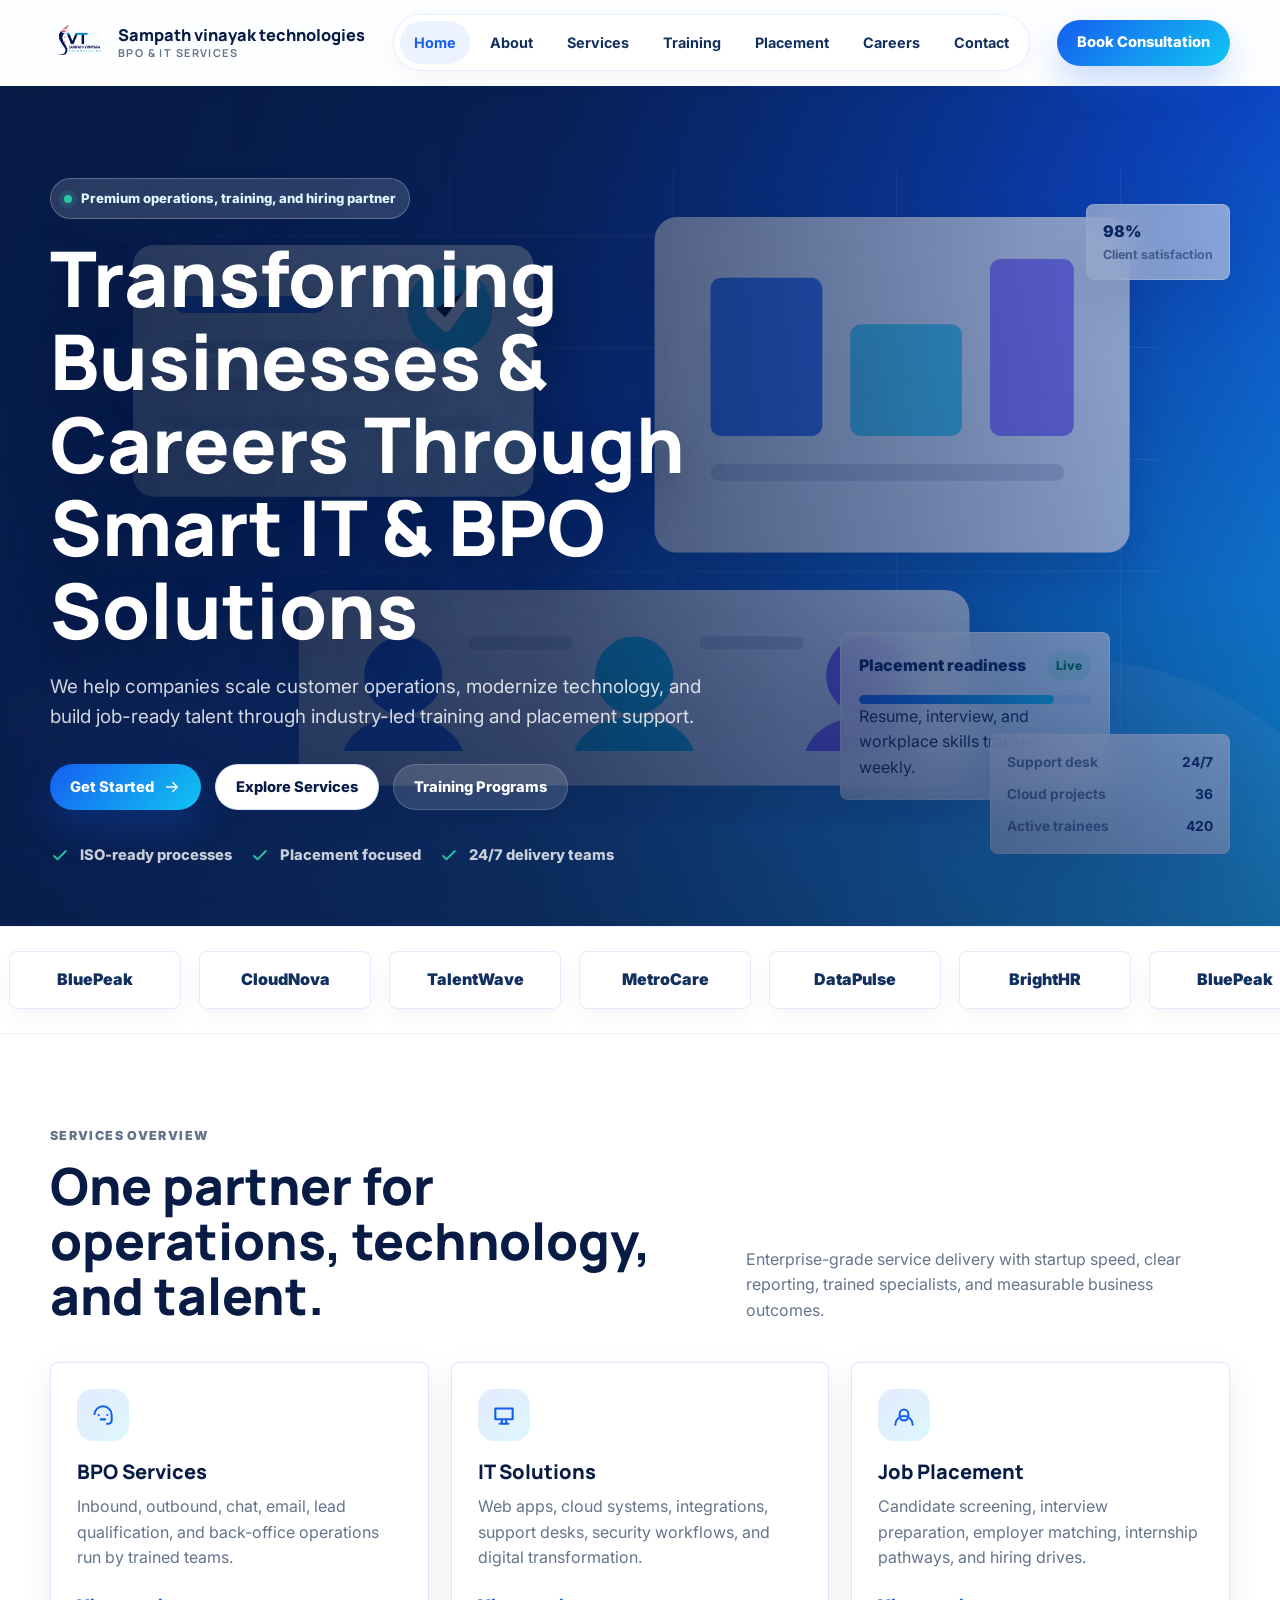
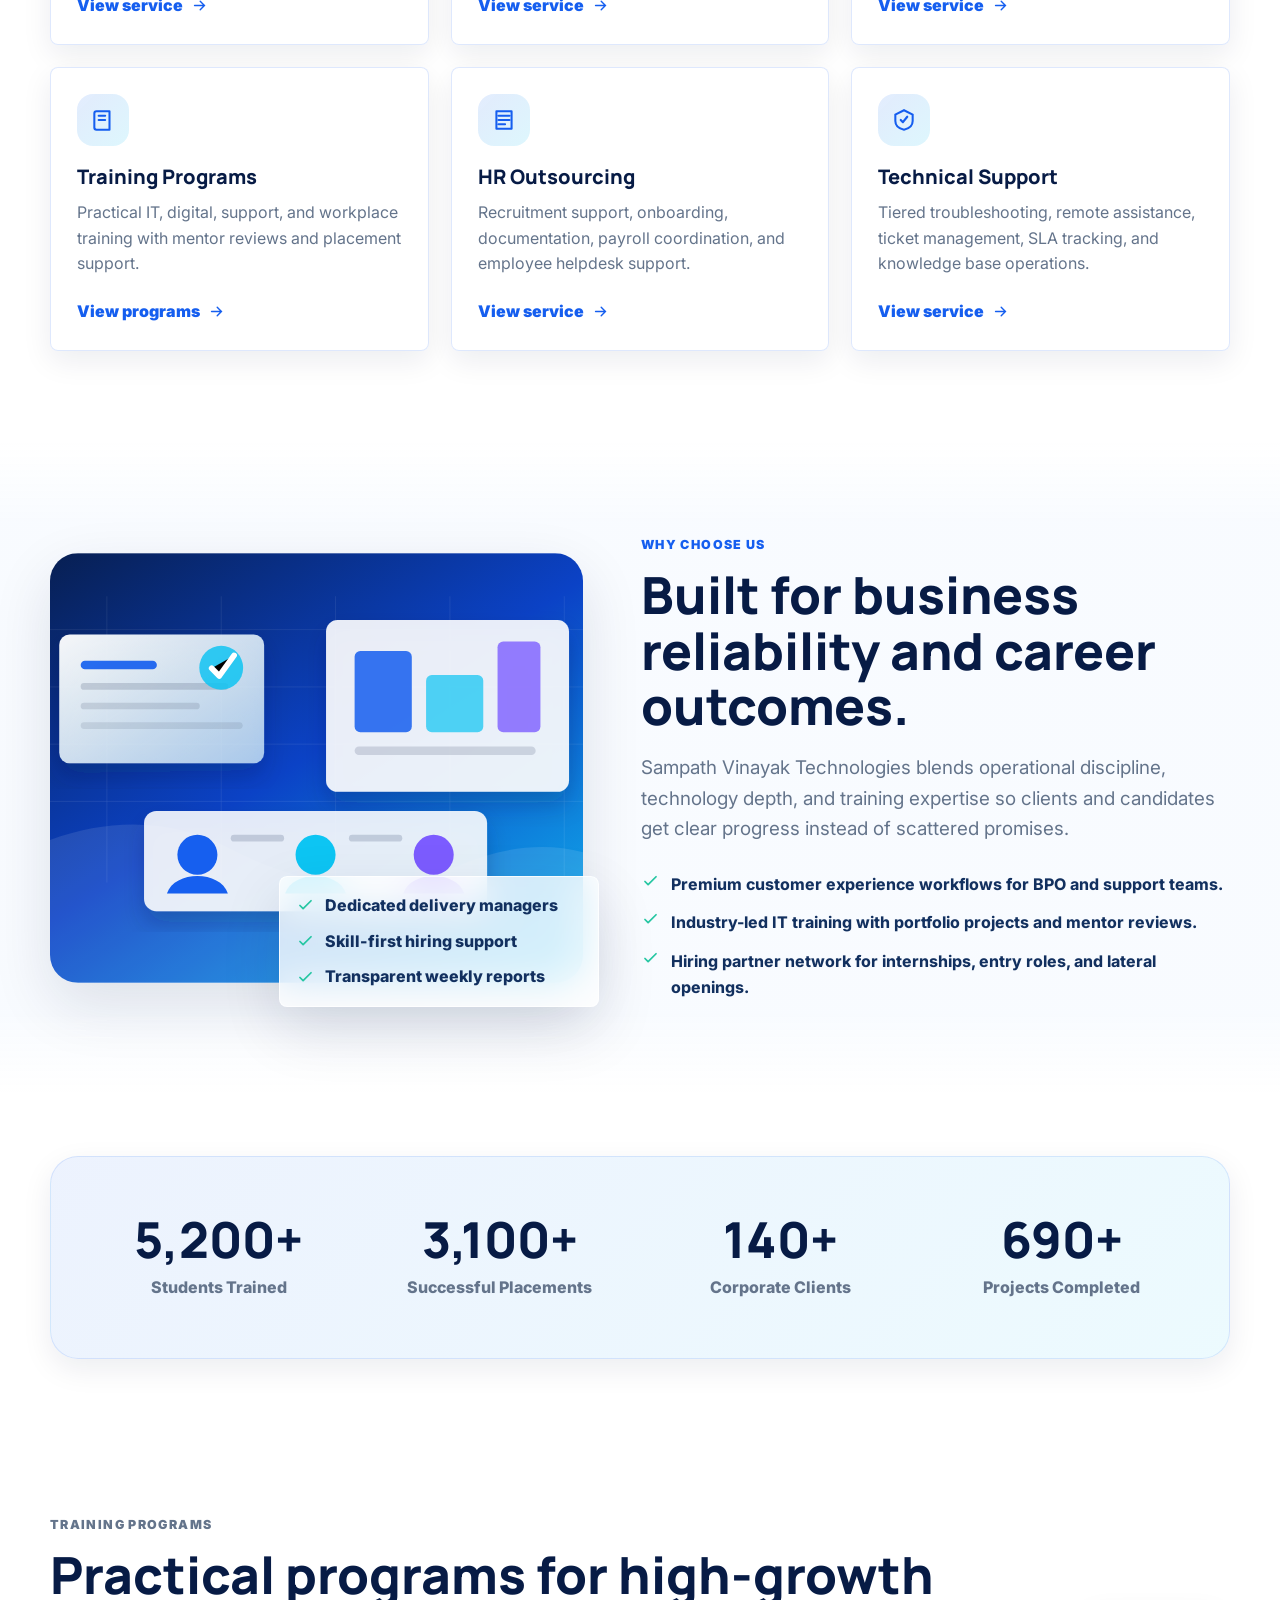
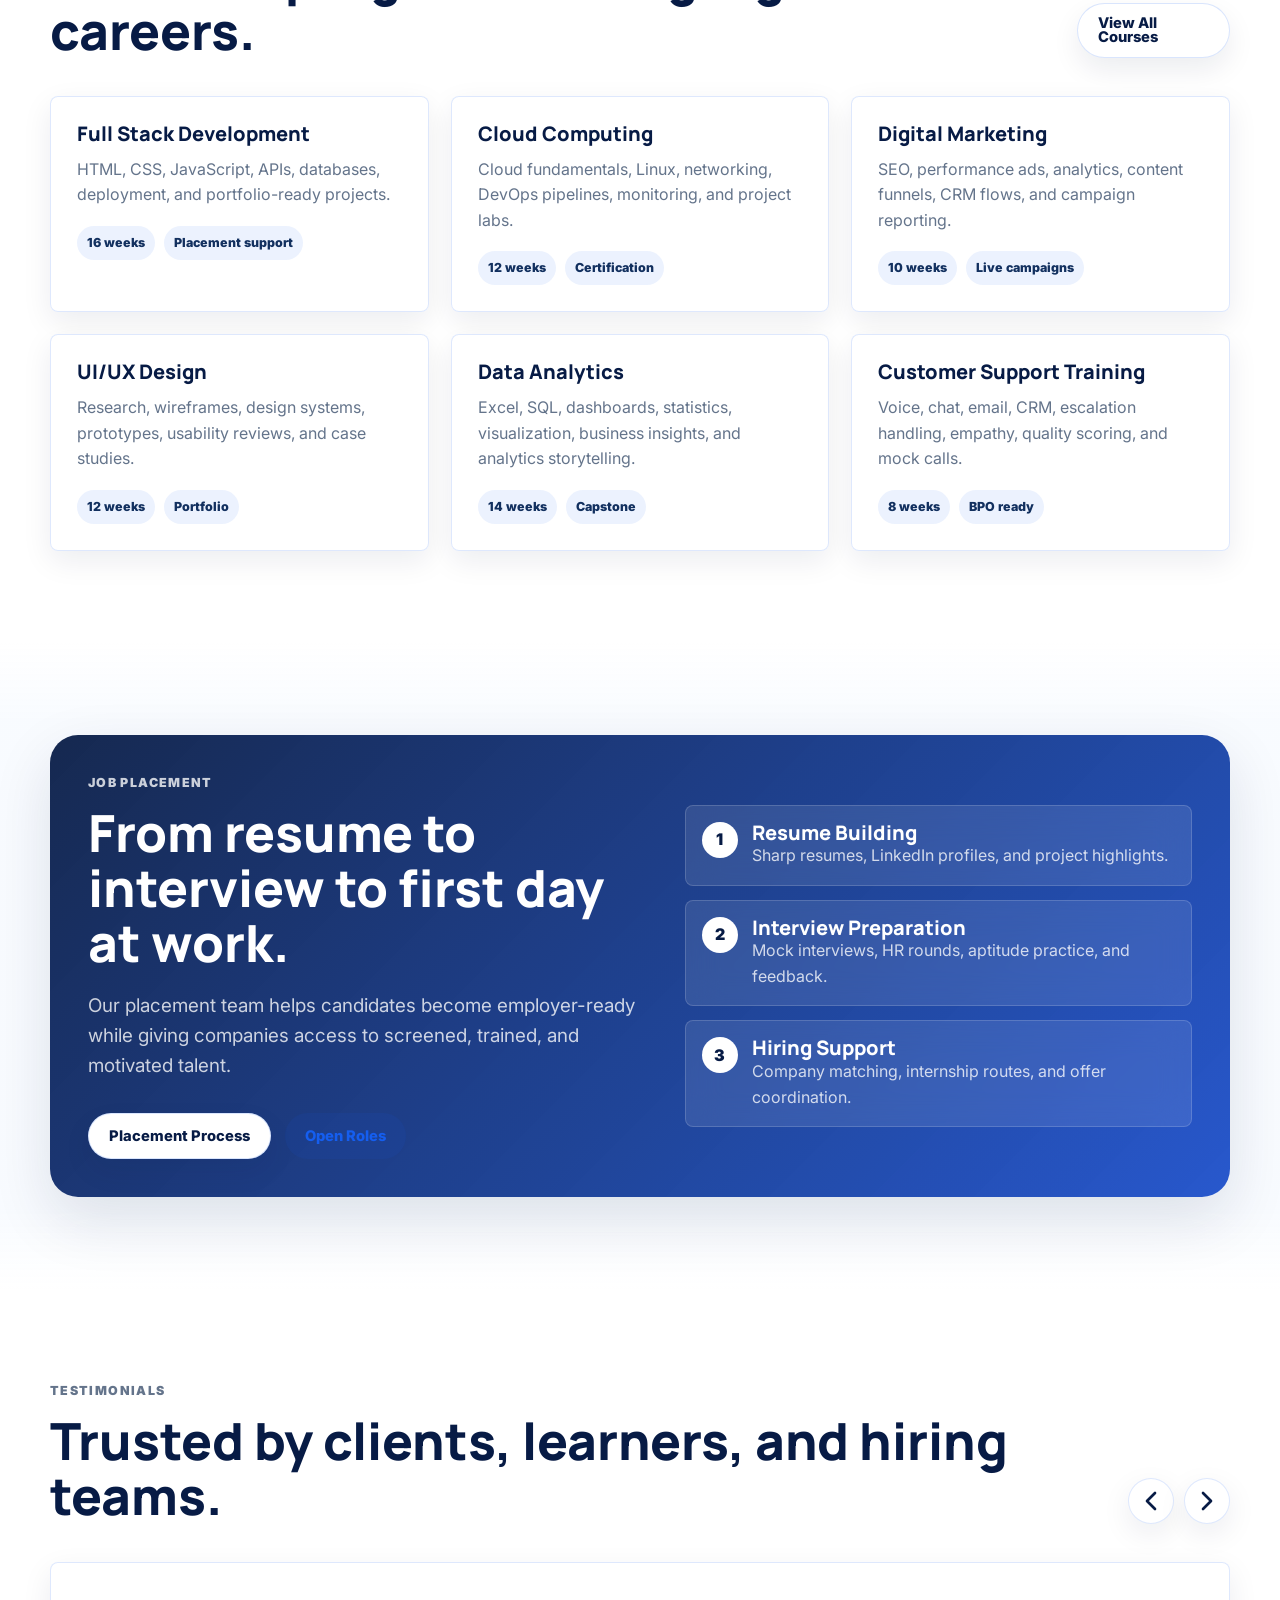
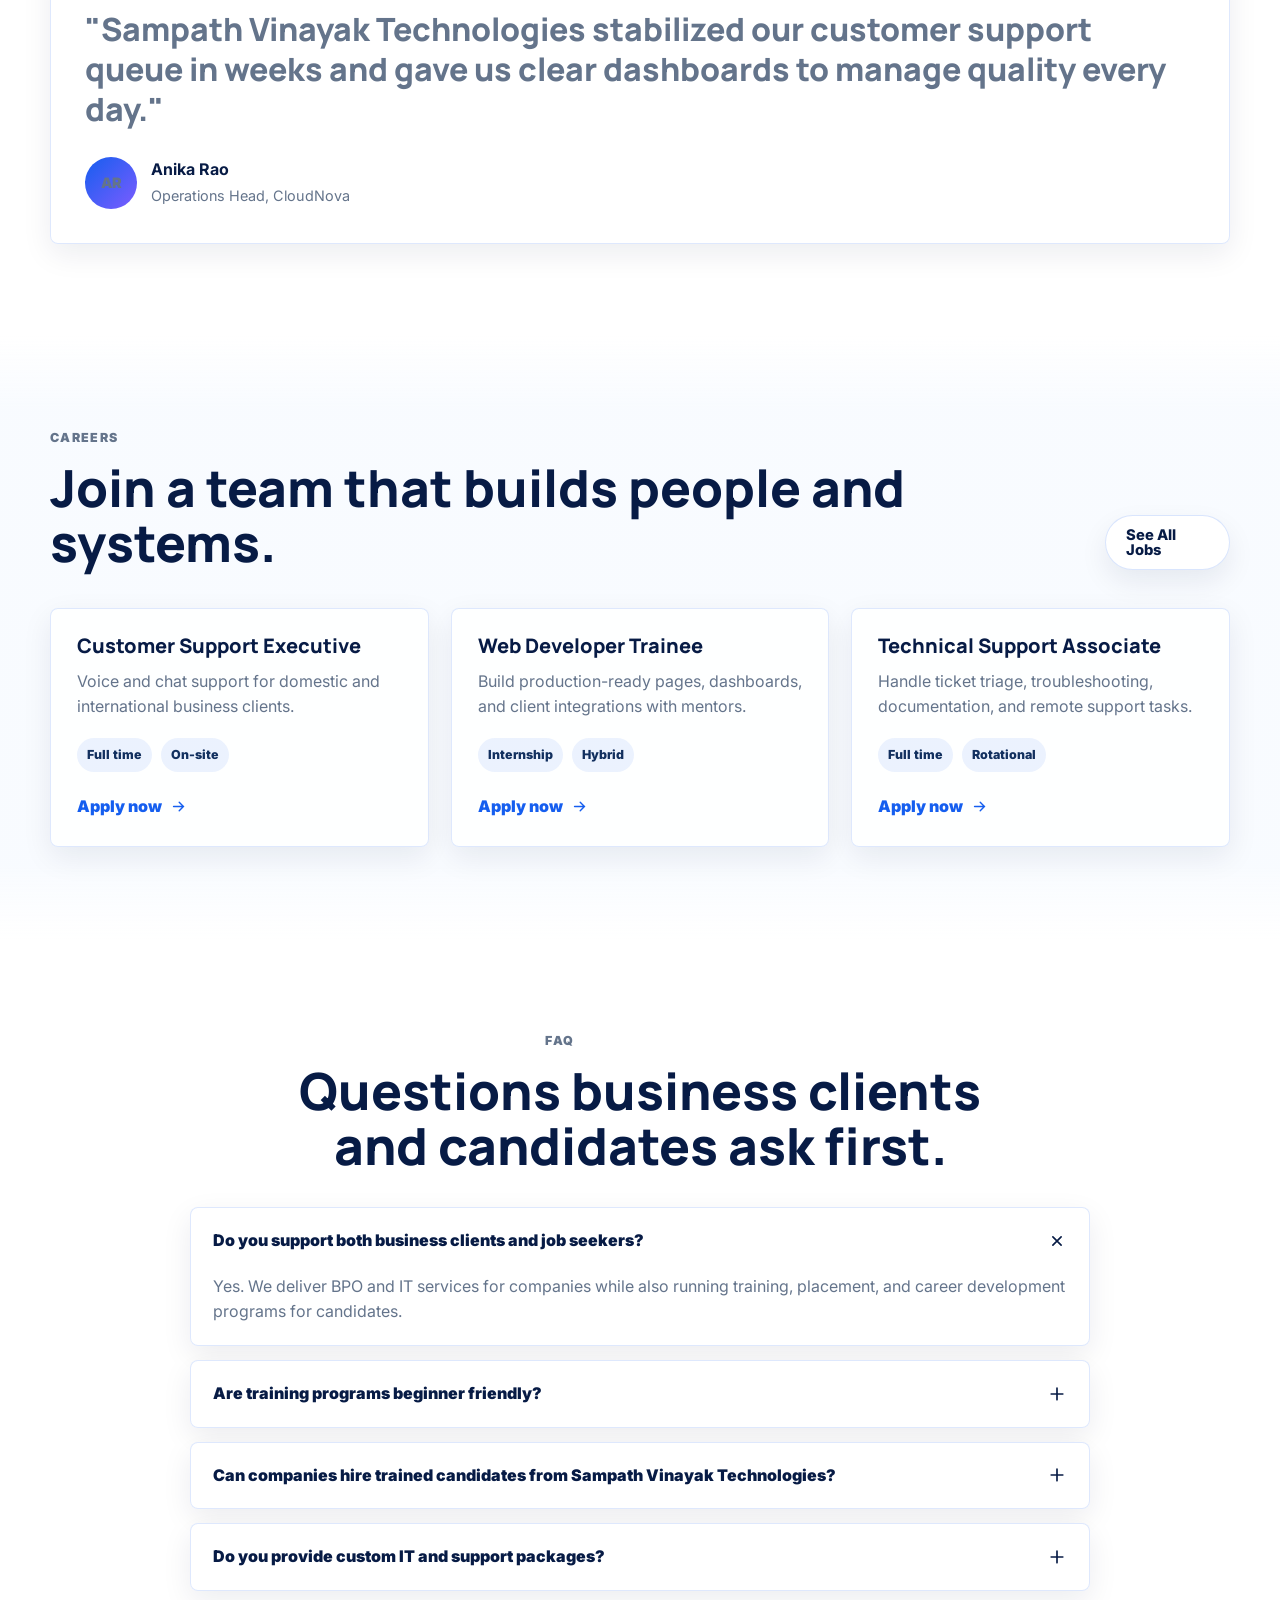
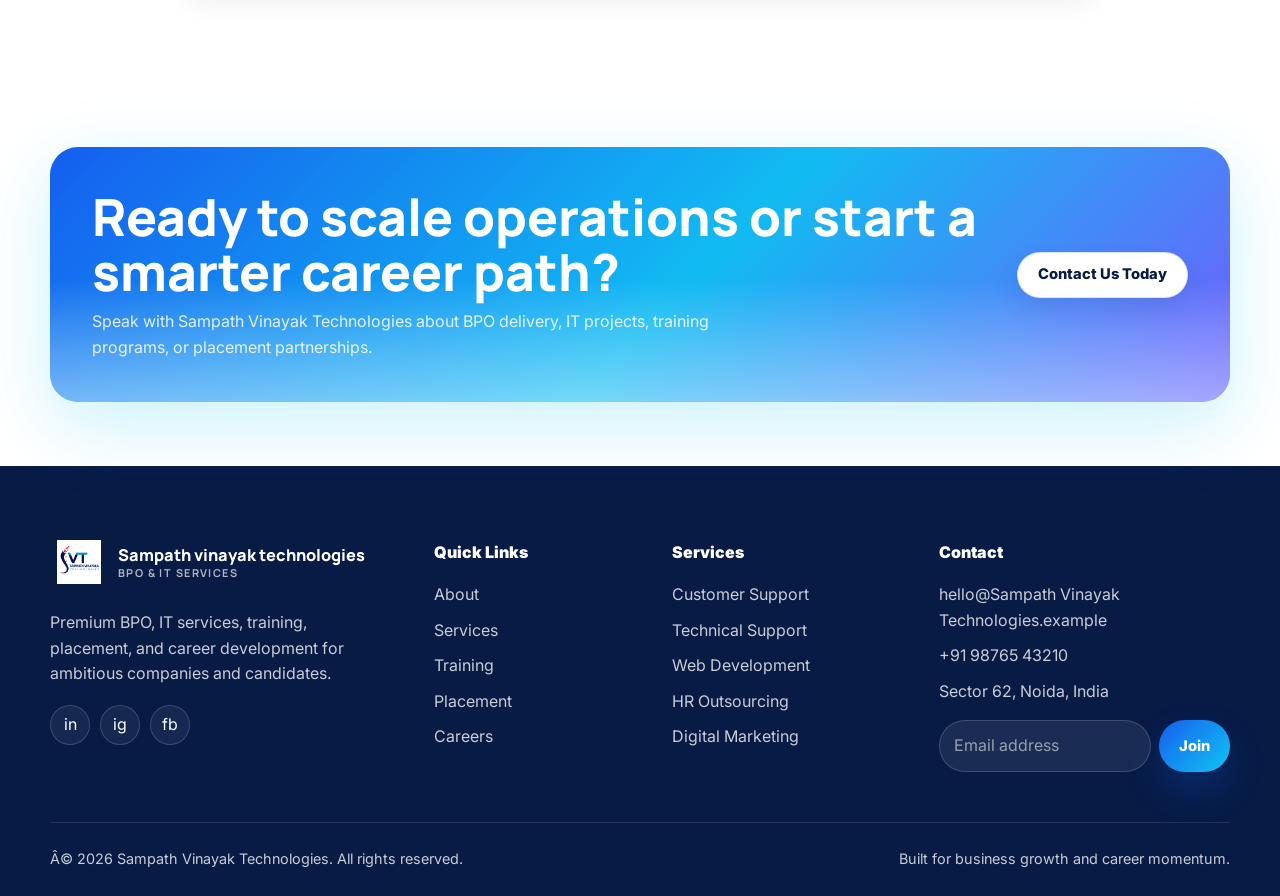
==== commit 1d3ae683: "Header logo changed" ====
--- a/index.html
+++ b/index.html
@@ -21,7 +21,7 @@
     <header class="site-header">
       <div class="container nav">
         <a class="brand" href="index.html" aria-label="Sampath Vinayak Technologies home">
-          <img class="brand-logo" src="assets/images/logo.png" alt="Sampath Vinayak Technologies logo" />
+          <img class="brand-logo" src="assets/images/logo-1.png" alt="Sampath Vinayak Technologies logo" />
           <span class="brand-copy">Sampath vinayak technologies <small>BPO &amp; IT Services</small></span>
         </a>
         <nav class="nav-links" aria-label="Primary navigation">
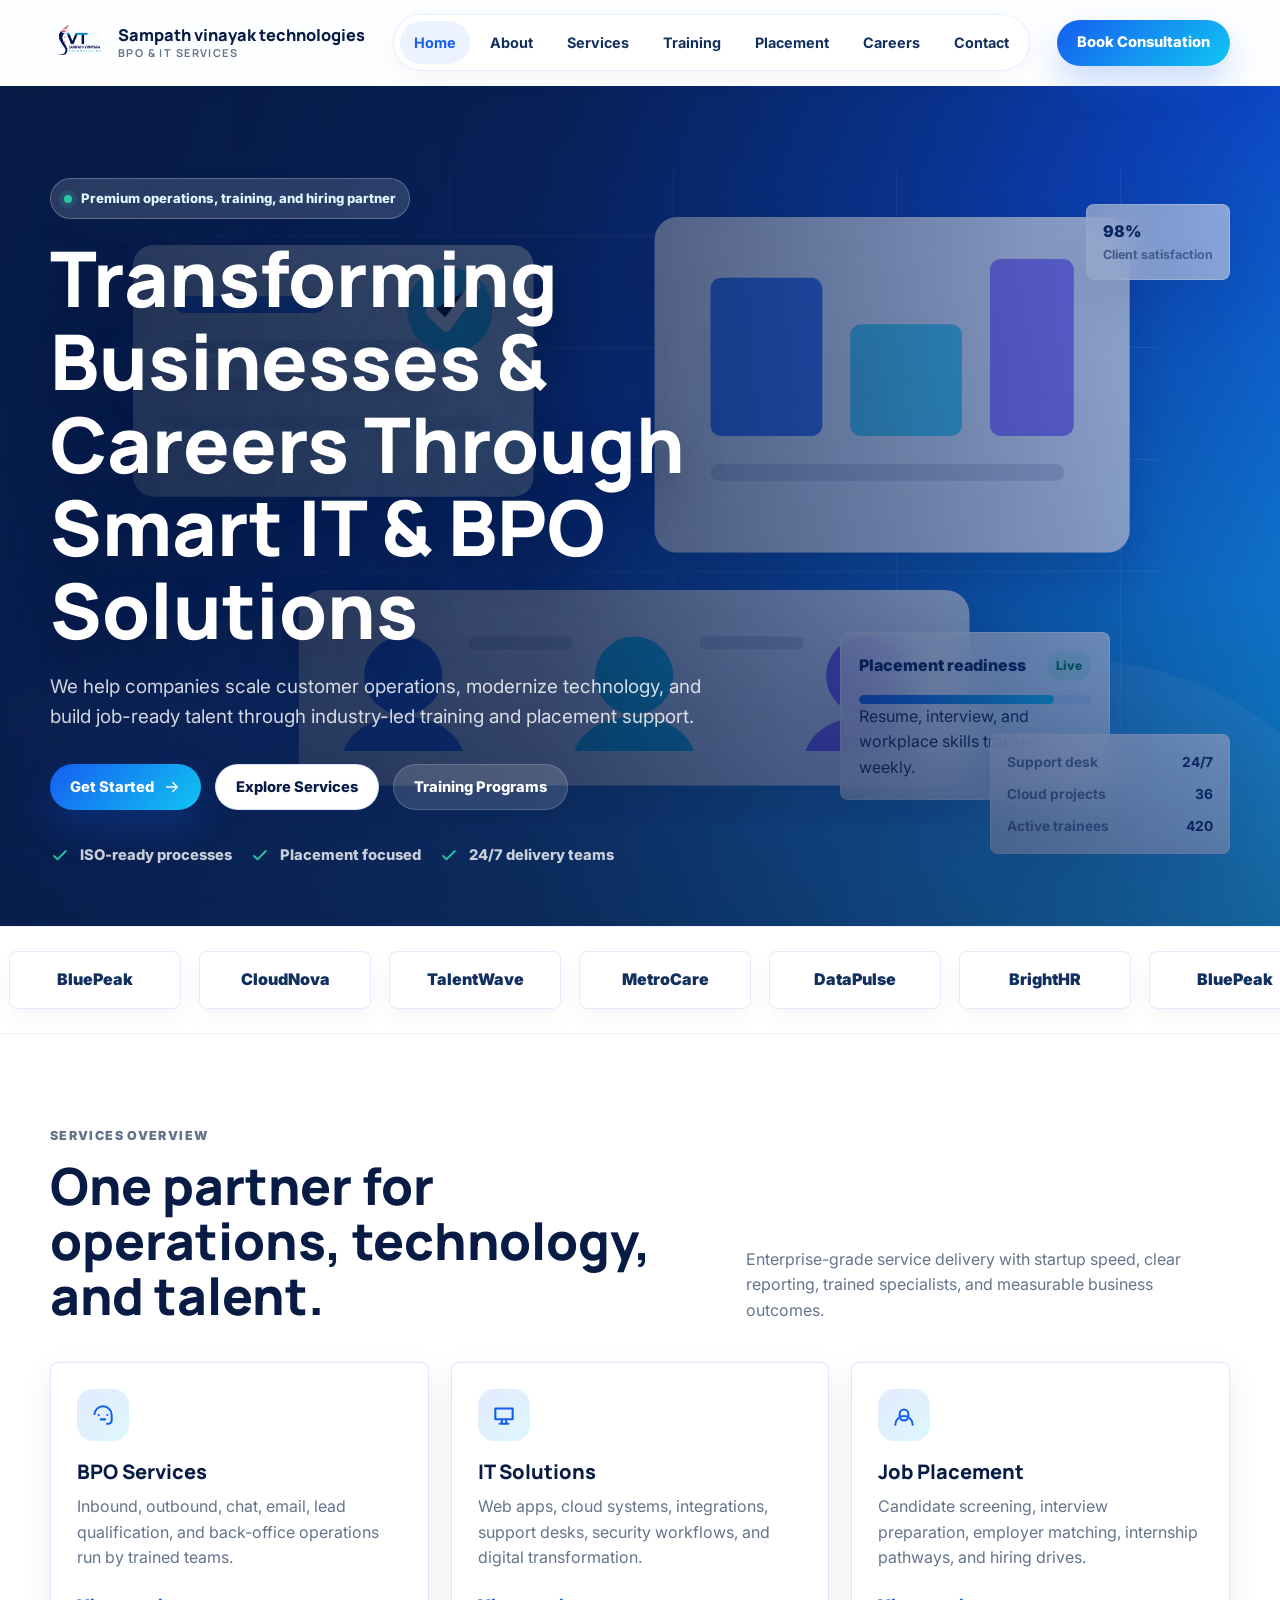
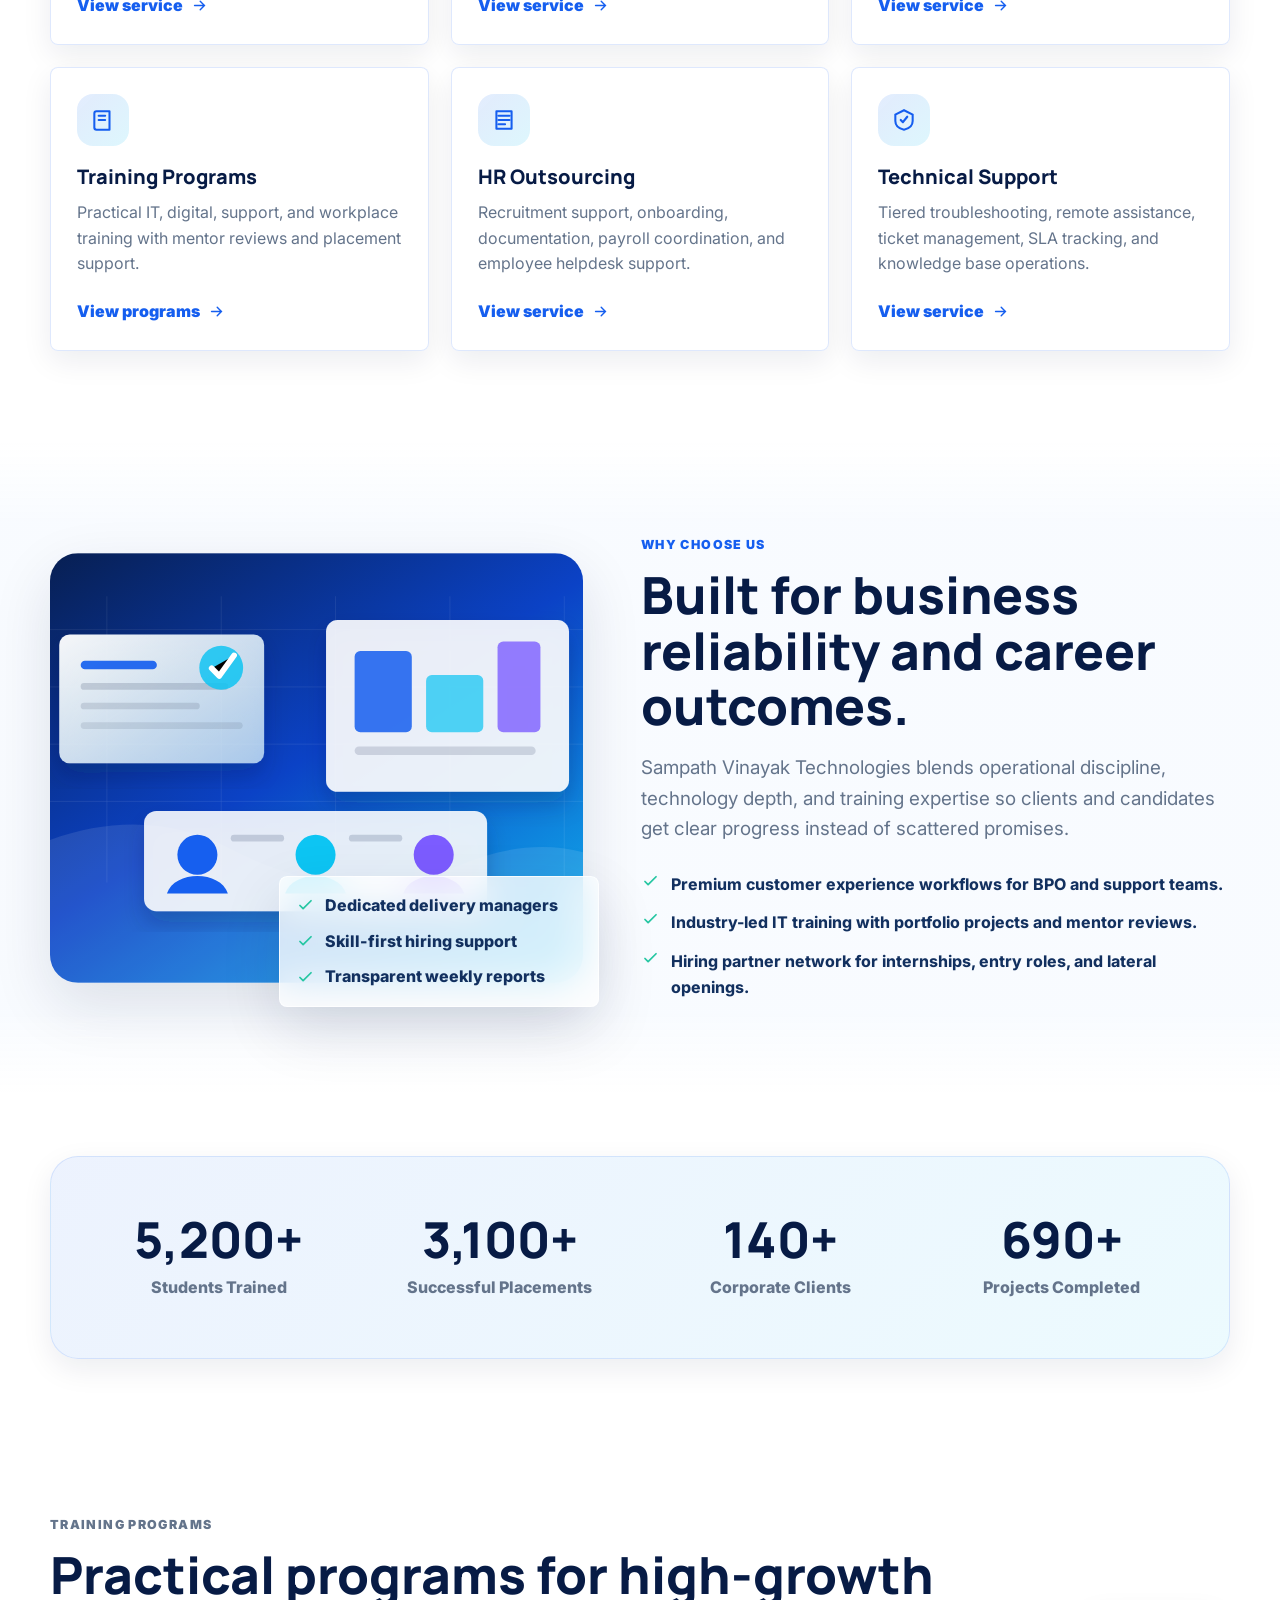
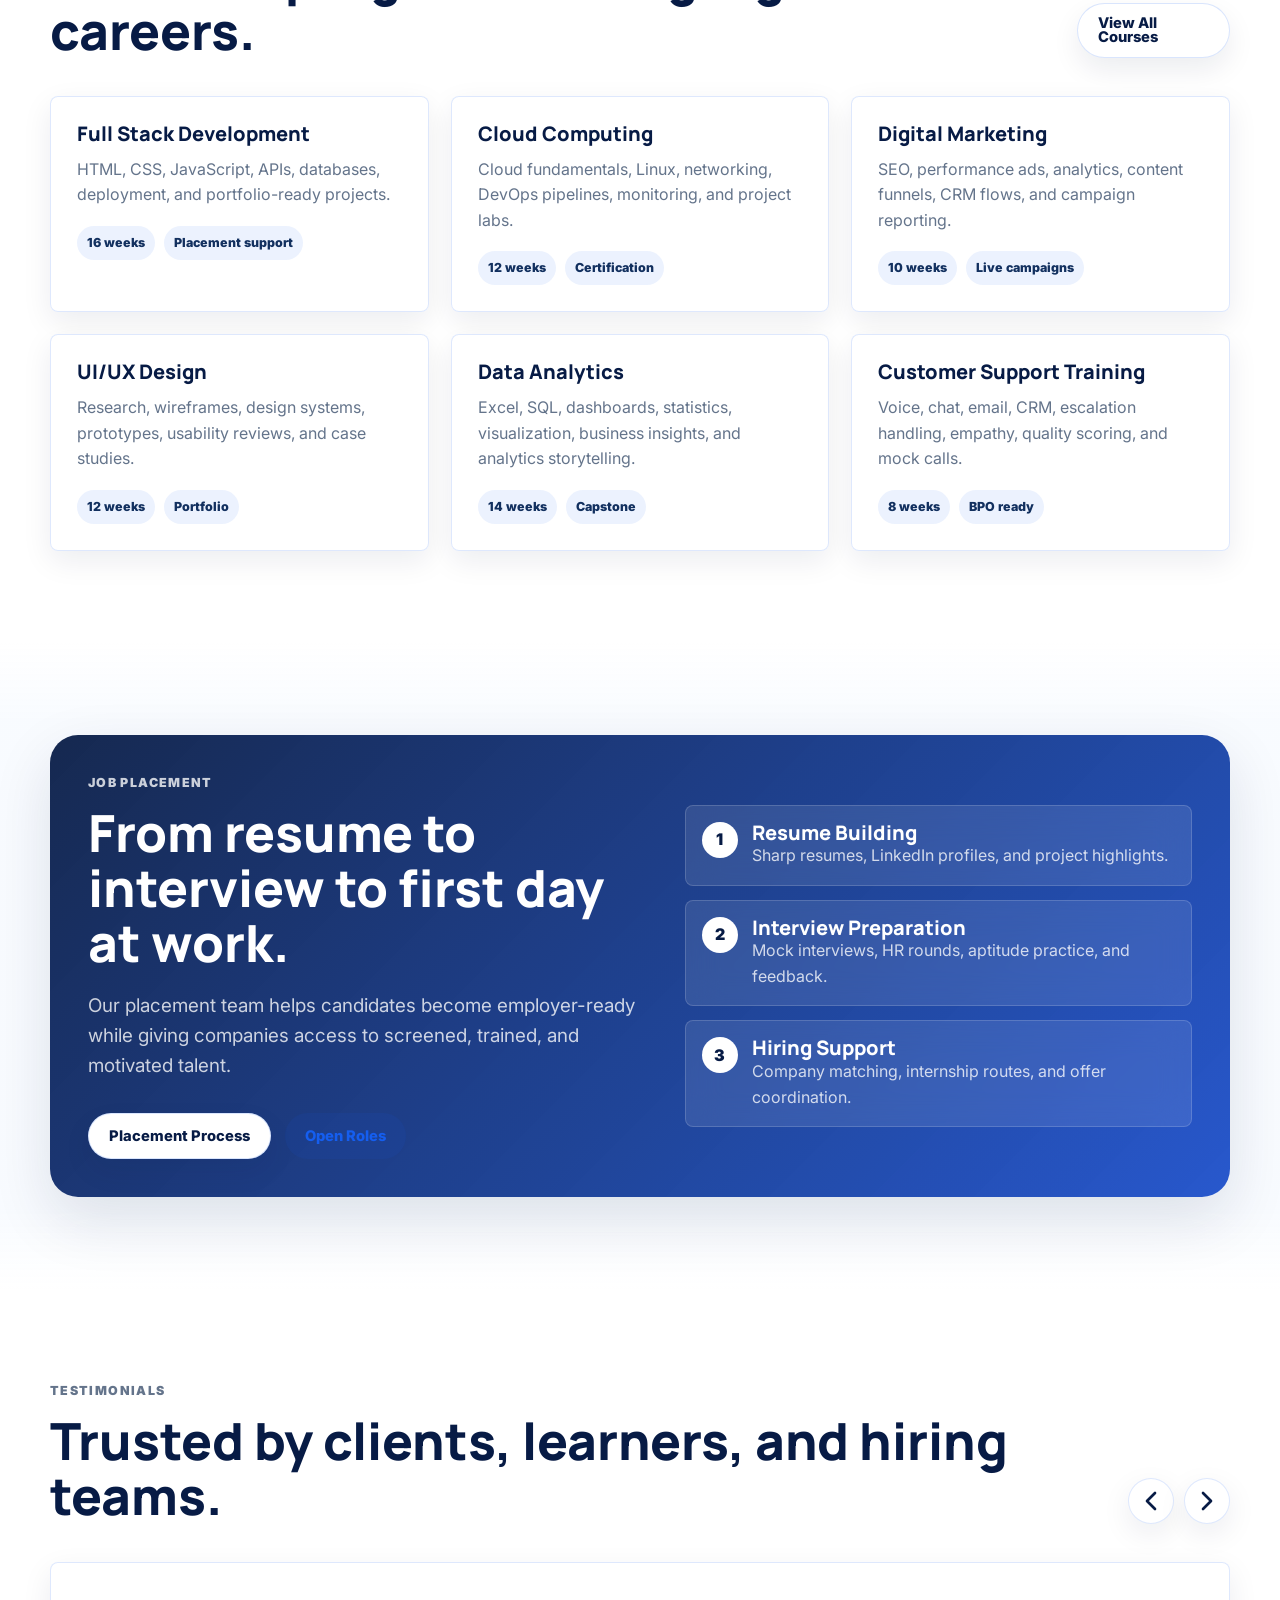
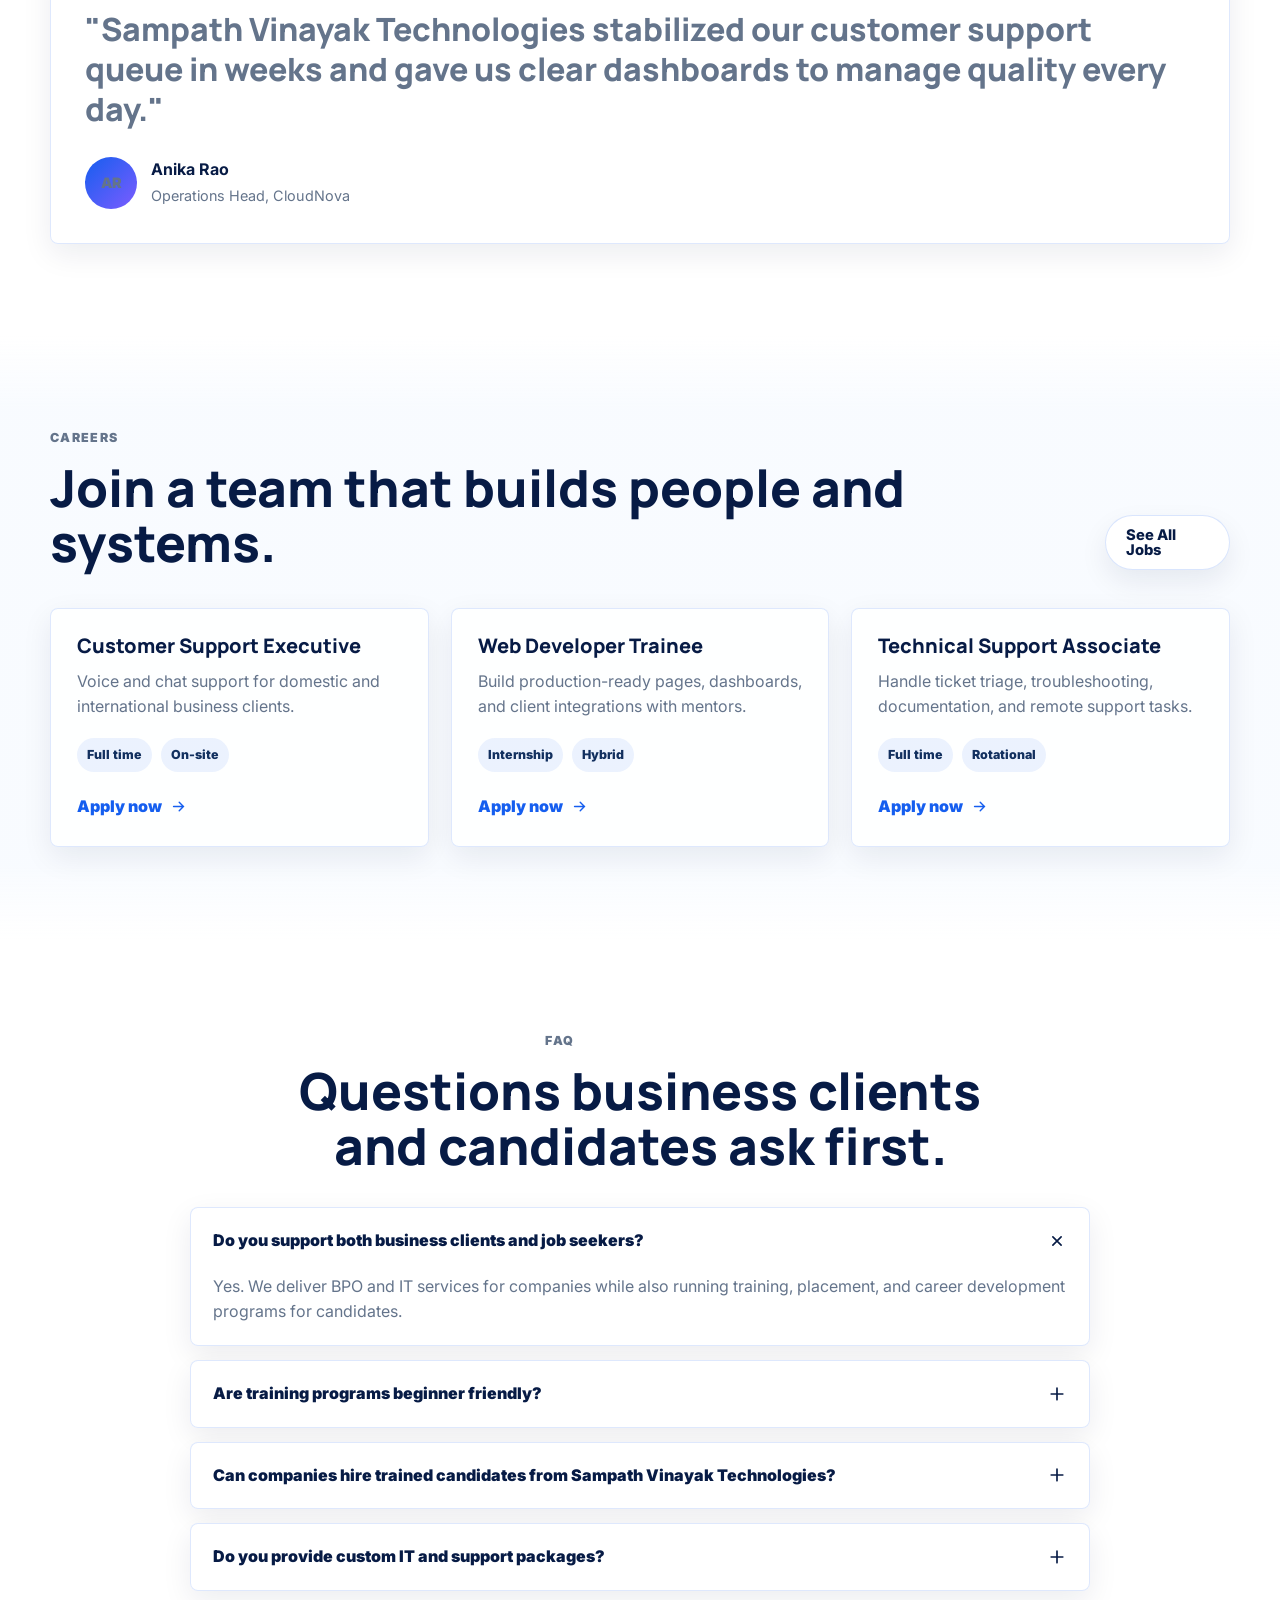
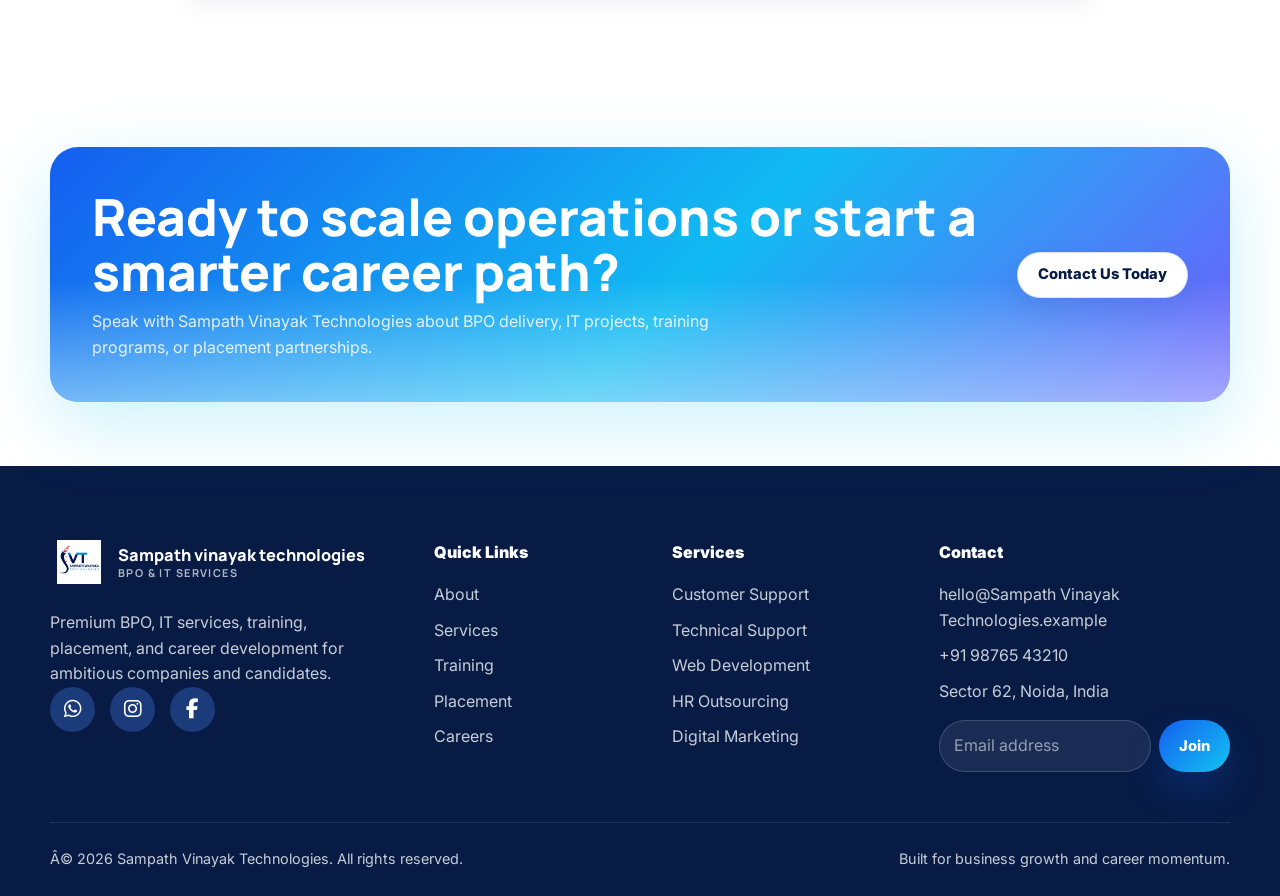
==== commit aecfa0f3: "logo info changed" ====
--- a/index.html
+++ b/index.html
@@ -1,21 +1,22 @@
 ﻿<!DOCTYPE html>
 <html lang="en">
   <head>
-    <meta charset="UTF-8" />
-    <meta name="viewport" content="width=device-width, initial-scale=1.0" />
-    <meta
-      name="description"
-      content="Sampath Vinayak Technologies provides premium BPO services, IT services, job placement, IT training programs, and career development support."
-    />
-    <title>Sampath Vinayak Technologies | Premium BPO & IT Services</title>
-    <link rel="preconnect" href="https://fonts.googleapis.com" />
-    <link rel="preconnect" href="https://fonts.gstatic.com" crossorigin />
-    <link
-      href="https://fonts.googleapis.com/css2?family=Inter:wght@400;500;600;700;800;900&family=Manrope:wght@600;700;800;900&family=Poppins:wght@500;600;700;800&display=swap"
-      rel="stylesheet"
-    />
-    <link rel="stylesheet" href="assets/css/styles.css" />
-  </head>
+  <meta charset="UTF-8" />
+  <meta name="viewport" content="width=device-width, initial-scale=1.0" />
+
+  <link rel="preconnect" href="https://fonts.googleapis.com" />
+  <link rel="preconnect" href="https://fonts.gstatic.com" crossorigin />
+
+  <link
+    href="https://fonts.googleapis.com/css2?family=Inter:wght@400;500;600;700;800;900&family=Manrope:wght@600;700;800;900&family=Poppins:wght@500;600;700;800&display=swap"
+    rel="stylesheet"
+  />
+  <!-- ADD THIS -->
+  <link rel="stylesheet"
+    href="https://cdnjs.cloudflare.com/ajax/libs/font-awesome/6.5.2/css/all.min.css">
+
+  <link rel="stylesheet" href="assets/css/styles.css" />
+</head>
   <body>
     <a class="skip-link" href="#main">Skip to content</a>
     <header class="site-header">
@@ -413,9 +414,15 @@
         </a>
             <p>Premium BPO, IT services, training, placement, and career development for ambitious companies and candidates.</p>
             <div class="socials">
-              <a href="#" aria-label="LinkedIn">in</a>
-              <a href="#" aria-label="Instagram">ig</a>
-              <a href="#" aria-label="Facebook">fb</a>
+              <a href="#" aria-label="Whatsapp">
+                <i class="fa-brands fa-whatsapp"></i>
+              </a>
+               <a href="#" aria-label="Instagram">
+                <i class="fa-brands fa-instagram"></i>
+               </a>
+              <a href="#" aria-label="Facebook">
+                <i class="fa-brands fa-facebook-f"></i>
+              </a>
             </div>
           </div>
           <div>
--- a/assets/css/styles.css
+++ b/assets/css/styles.css
@@ -1105,21 +1105,28 @@
   color: var(--cyan);
 }
 
-.socials {
-  display: flex;
-  gap: 10px;
-  margin-top: 18px;
-}
-
-.socials a {
-  display: grid;
-  width: 40px;
-  height: 40px;
-  place-items: center;
-  border: 1px solid rgba(255, 255, 255, 0.16);
-  border-radius: 999px;
-  color: var(--white);
-  background: rgba(255, 255, 255, 0.06);
+.socials{
+  display:flex;
+  gap:15px;
+}
+
+.socials a{
+  width:45px;
+  height:45px;
+  border-radius:50%;
+  background:#1b3b7a;
+  display:flex;
+  align-items:center;
+  justify-content:center;
+  color:white;
+  font-size:20px;
+  text-decoration:none;
+  transition:0.3s;
+}
+
+.socials a:hover{
+  background:#00bfff;
+  transform:translateY(-3px);
 }
 
 .newsletter {
